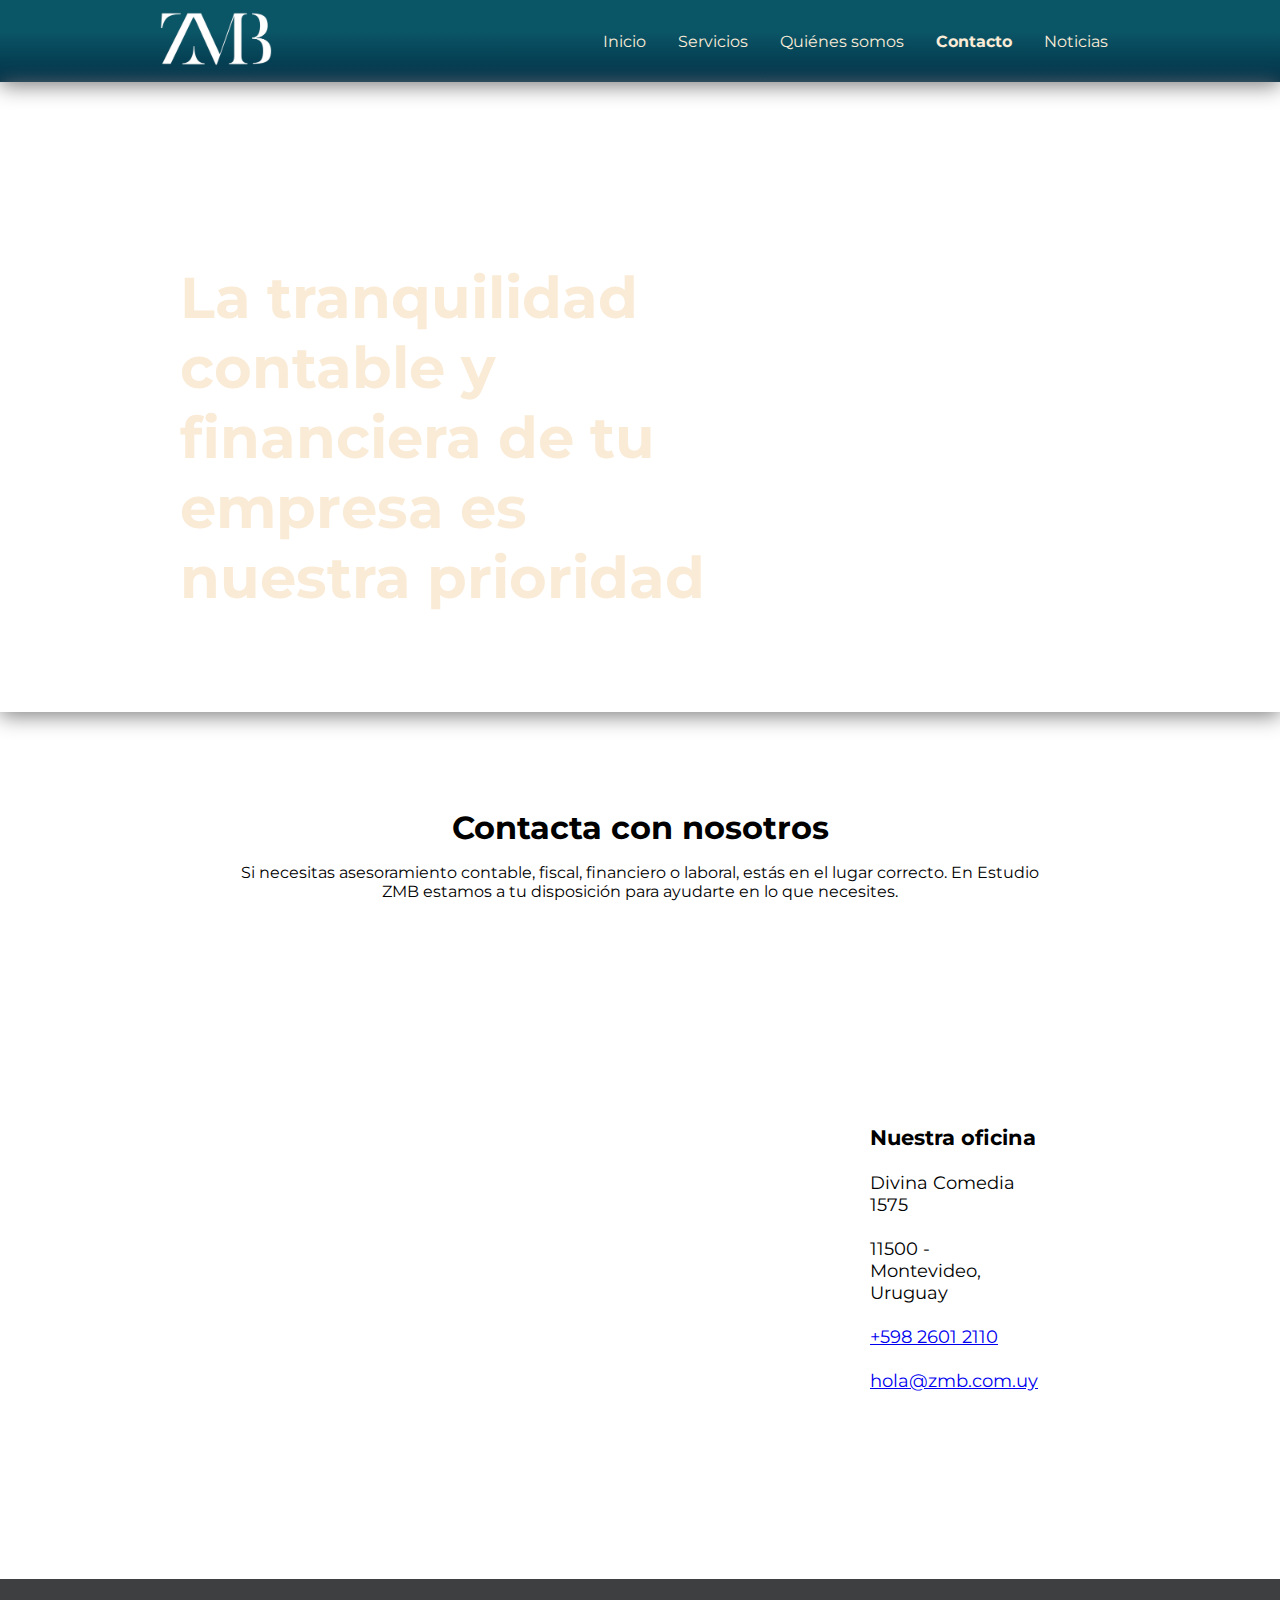
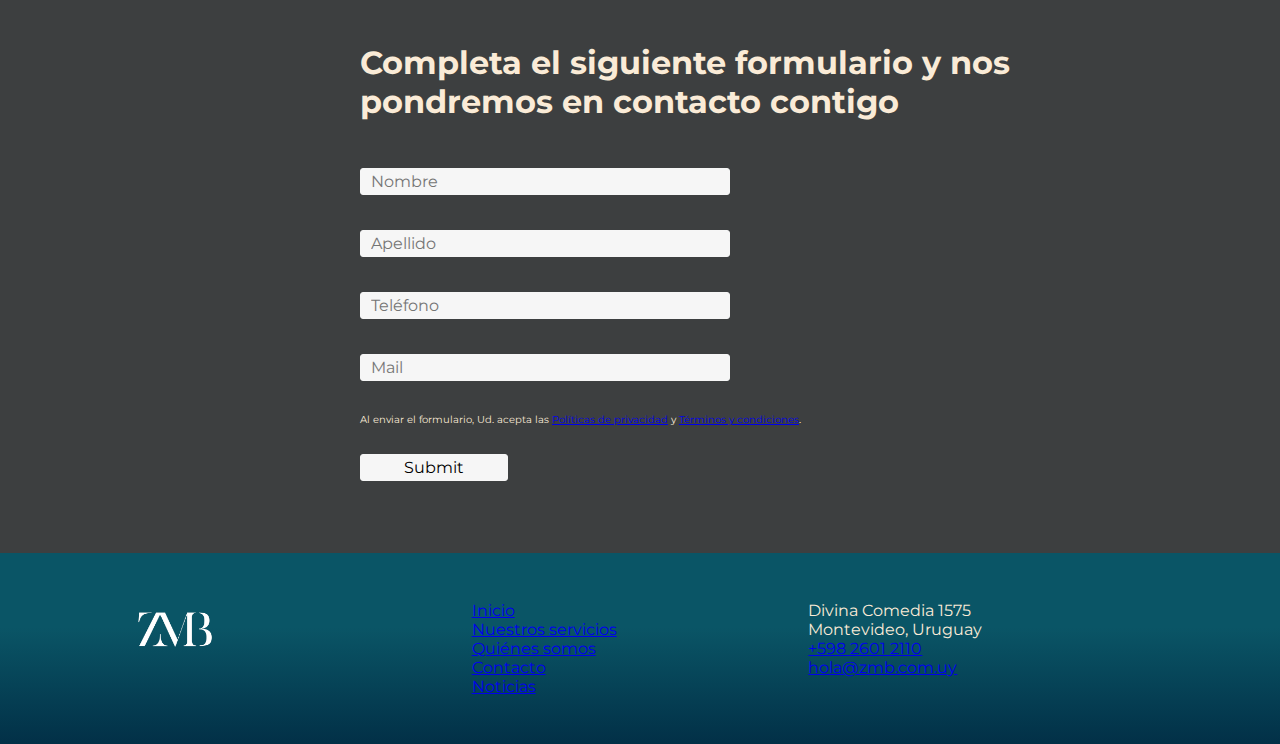
==== secciones/contacto.html @ 8340a39e "Agregué archivos preentrega 3 + gitignore" ====
<!DOCTYPE html>
<html lang="en">
<head>
    <meta charset="UTF-8">
    <meta http-equiv="X-UA-Compatible" content="IE=edge">
    <meta name="viewport" content="width=device-width, initial-scale=1.0">
    <link rel="stylesheet" href="../css/style.css">
    <title>CONTACTO</title>
</head>
<body>
    <header class="header-flex">
        <div class="logo">
            <a href="../index.html">
                <img src="../recursos/logos/logo negativo.png" alt="Zito-Meharu-Balderrain">
            </a>
        </div>
        <nav>
            <ul>
                <li><a href="../index.html">Inicio</a></li>
                <li><a href="./servicios.html">Servicios</a></li>
                <li><a href="./quines-somos.html">Quiénes somos</a></li>
                <li><a href="./contacto.html" class="menu-destacado">Contacto</a></li>
                <li><a href="./noticias.html">Noticias</a></li>
            </ul>
        </nav>
    </header>

    <main>
<!-- BANNER INICIAL -->
        <section class="banner-hero-contacto">
            <h1>La tranquilidad contable y financiera de tu empresa es nuestra prioridad</h1>
        </section>
     
<!-- TEXTO DESCRIPTIVO -->
        <section class="texo-descripcion">
            <h2>
                Contacta con nosotros
            </h2>
            <p>
                Si necesitas asesoramiento contable, fiscal, financiero o laboral, estás en el lugar correcto. En Estudio ZMB estamos a tu disposición para ayudarte en lo que necesites.
            </p>
        </section>
<!-- GOOGLE + CONTACTO -->
<section class="contacto-flex">
        
    <nav>
        <iframe src="https://www.google.com/maps/embed?pb=!1m18!1m12!1m3!1d818.1574276514466!2d-56.058427870806746!3d-34.89064359877413!2m3!1f0!2f0!3f0!3m2!1i1024!2i768!4f13.1!3m3!1m2!1s0x959f866f8291de0d%3A0xdaa7b89fbf012a7f!2sDivina%20Comedia%201595%2C%2011500%20Montevideo%2C%20Departamento%20de%20Montevideo!5e0!3m2!1ses-419!2suy!4v1675391013442!5m2!1ses-419!2suy" width="600" height="450" style="border:0;" allowfullscreen="" loading="lazy" referrerpolicy="no-referrer-when-downgrade"></iframe>
    </nav>

    <nav class="contacto-flex">
        <ul class="contacto">
            <li>
                <h3>Nuestra oficina</h3> 
            </li>
            <li>
                <br>Divina Comedia 1575 
            </li>
            <li>
                <br>11500 - Montevideo, Uruguay
            </li>
            <li>
                <a href="tel: +598 2601 2110"><br>+598 2601 2110</a>
            </li>
            <li>
                <a href="mailto: hola@zmb.com.uy"><br>hola@zmb.com.uy</a>
            </li>
        </ul>
    </nav>

</section>

<!-- FORMULARIO-->
<section class="formulario">
    <div>
        <form  action="#" method="get">
            <h2>Completa el siguiente formulario y nos pondremos en contacto contigo<br><br></h2>
            <input type="text" placeholder="Nombre" name="nombre">
            <br><br>
            <input type="text" placeholder="Apellido" name="apellido">
            <br><br>
            <input type="text" placeholder="Teléfono" name="teléfono">
            <br><br>
            <input type="text" placeholder="Mail" name="mail">
            <br><br>
            <span class="legal">Al enviar el formulario, Ud. acepta las <a href="./privacidad.html" target="_blank">Políticas de privacidad</a> y <a href="./condiciones.html" target="_blank">Términos y condiciones</a>.</span>
            <br><br>
            <input id="botonform" type="submit">
        </form>
    </div>
    
</section>


    </main>

    <footer class="footer">
        <div class="logo-footer">
            <a href="../index.html">
                <img src="../recursos/logos/logo negativo.png" alt="Zito-Meharu-Balderrain">
            </a>
        </div>
        <nav>
            <ul class="footer-text">
                <li>
                    <a href="../index.html">Inicio</a>
                </li>
                <li>
                    <a href="./servicios.html">Nuestros servicios</a>
                </li>
                <li>
                    <a href="./quines-somos.html">Quiénes somos</a>
                </li>
                <li>
                    <a href="./contacto.html">Contacto</a>
                </li>
                <li>
                    <a href="./noticias.html">Noticias</a>
                </li>
            </ul>
        </nav>
        <nav>
            <ul class="footer-text">
                <li>
                    Divina Comedia 1575
                </li>
                <li>
                    Montevideo, Uruguay
                </li>
                <li>
                    <a href="tel: +598 2601 2110">+598 2601 2110</a>
                </li>
                <li>
                    <a href="mailto: hola@zmb.com.uy">hola@zmb.com.uy</a>
                </li>
            </ul>
        </nav>
    </footer>

</body>
</html>
---- css/style.css ----
@charset "UTF-8";
@import url("https://fonts.googleapis.com/css2?family=Montserrat:wght@300;400;600&display=swap");
/*font-family: 'Montserrat', sans-serif;*/
* {
  margin: 0;
  padding: 0;
  font-family: 'Montserrat', sans-serif;
  box-sizing: border-box; }

/* BANNER INICIAL*/
.banner-hero {
  background-image: url("../img-banners/ZMB_banner-home.png");
  height: 30vh;
  background-size: cover;
  box-shadow: 0px 4px 20px gray; }

.banner-hero {
  text-align: left;
  color: antiquewhite;
  padding: 2rem;
  padding-right: 30vw;
  position: relative;
  top: 50%; }

.banner-hero-servicios {
  background-image: url("../img-banners/ZMB_banner-servicios.png");
  height: 30vh;
  background-size: cover;
  box-shadow: 0px 4px 20px gray; }

.banner-hero-servicios {
  text-align: left;
  color: antiquewhite;
  padding: 2rem;
  padding-right: 30vw;
  position: relative;
  top: 50%; }

.banner-hero-quienesomos {
  background-image: url("../img-banners/ZMB_banner-quienes-somos.png");
  height: 30vh;
  background-size: cover;
  box-shadow: 0px 4px 20px gray; }

.banner-hero-quienesomos {
  text-align: left;
  color: antiquewhite;
  padding: 2rem;
  padding-right: 30vw;
  position: relative;
  top: 50%; }

.banner-hero-contacto {
  background-image: url("../img-banners/ZMB_banner-contacto.png");
  height: 30vh;
  background-size: cover;
  box-shadow: 0px 4px 20px gray; }

.banner-hero-contacto {
  text-align: left;
  color: antiquewhite;
  padding: 2rem;
  padding-right: 30vw;
  position: relative;
  top: 50%; }

@media (min-width: 768px) {
  .banner-hero {
    height: 70vh; }
  .banner-hero {
    padding: 20vh;
    padding-right: 30%;
    font-size: 180%; }
  .banner-hero-servicios {
    height: 70vh; }
  .banner-hero-servicios {
    padding: 20vh;
    padding-right: 40%;
    font-size: 180%; }
  .banner-hero-quienesomos {
    height: 70vh;
    padding: 20vh;
    padding-right: 40%;
    font-size: 180%; }
  .banner-hero-contacto {
    height: 70vh;
    padding: 20vh;
    padding-right: 40%;
    font-size: 180%; } }

/* FOOTER */
.footer {
  display: grid;
  grid-template-columns: repeat(3, 1fr);
  background: linear-gradient(0deg, #023047 0%, #0a5566 61%);
  padding: 3rem; }

.footer-text {
  color: antiquewhite;
  font-size: 11px;
  text-decoration: none;
  list-style: none; }

.logo-footer img {
  width: 50px;
  margin-bottom: 0.5rem;
  margin-top: 0.5rem; }

@media (min-width: 768px) {
  .footer {
    padding-left: 15vh;
    padding-right: 15vh; }
  .footer-text {
    font-size: 16px; }
  .logo-footer img {
    width: 80px; } }

/* MENÚ */
.header-flex {
  background: linear-gradient(0deg, #023047 0%, #0a5566 61%);
  box-shadow: 0px 4px 20px gray;
  display: flex;
  flex-direction: column;
  align-items: center; }

.logo img {
  width: 120px;
  margin-bottom: 0.5rem;
  margin-top: 0.5rem; }

.header-flex ul {
  display: flex;
  list-style: none; }

.header-flex li {
  margin: 0.5rem;
  font-size: 13px;
  margin-bottom: 1rem; }

.header-flex a {
  color: antiquewhite;
  text-decoration: none; }

.menu-destacado {
  font-weight: bold; }

@media (min-width: 768px) {
  .header-flex {
    flex-direction: row;
    justify-content: space-around; }
  .header-flex li {
    margin: 1rem;
    font-size: 16px; } }

/* DESCRIPCIÓN */
.texo-descripcion {
  text-align: center;
  padding: 2rem;
  padding-top: 3rem;
  padding-bottom: 3rem; }

.texo-descripcion p {
  margin-top: 1rem;
  font-size: 13px; }

/* SERVICIOS */
.servicio {
  width: 50vw;
  text-align: center; }

.servicio img {
  width: 40vw;
  margin-bottom: 0.5rem;
  filter: grayscale(40%); }

.servicio p {
  font-size: 13px;
  margin-bottom: 2rem;
  margin: 0.5rem; }

.subtitulo-color {
  background-color: #3d3f40;
  color: antiquewhite;
  text-align: center;
  padding: 3rem; }

/* GRILLA DE SERVICIOS - HOME */
.servicios-grid {
  display: grid;
  grid-template-columns: repeat(2, 1fr);
  background-color: #3d3f40;
  color: antiquewhite;
  padding-bottom: 1rem;
  vertical-align: center; }

.button {
  background-color: #3d3f40;
  padding-bottom: 6rem;
  padding-top: 2rem; }

.button-text {
  font-size: 15px;
  text-decoration: none;
  padding: 8px;
  border-color: none;
  margin-left: 30%;
  margin-right: 30%; }

.button-servicio {
  margin: 0.5rem;
  margin-bottom: 3rem;
  text-transform: uppercase;
  padding: 0.5rem; }

/* CLIENTES */
.subtitulo {
  text-align: center;
  padding-top: 5rem;
  padding-bottom: 2rem;
  padding-left: 3rem;
  padding-right: 3rem; }

.clientes-grid {
  display: grid;
  grid-template-columns: repeat(6, 1fr);
  padding-bottom: 4rem;
  padding: 1rem;
  vertical-align: center;
  margin-bottom: 4rem; }

.clientes-grid img {
  width: 15vw;
  margin-bottom: 0.5rem; }

@media (min-width: 768px) {
  h2 {
    font-size: xx-large; }
  .texo-descripcion {
    padding-top: 8rem;
    padding-bottom: 8rem;
    padding: 6rem; }
  .texo-descripcion p {
    margin-top: 1rem;
    padding-left: 15vh;
    padding-right: 15vh;
    font-size: 16px; }
  .servicio {
    width: 20vw; }
  .servicio img {
    width: 15vw;
    margin-bottom: 2rem; }
  .servicio p {
    font-size: 16px;
    margin-bottom: 1rem; }
  .servicios-grid {
    grid-template-columns: repeat(4, 1fr);
    padding-bottom: 2rem;
    padding-left: 15vh;
    padding-right: 15vh; }
  .button-text {
    margin-left: 40%;
    margin-right: 40%; }
  .subtitulo {
    padding-top: 8rem;
    padding-bottom: 3rem; }
  .subtitulo-color {
    padding-top: 6rem;
    padding-left: 6rem;
    padding-right: 6rem; }
  .clientes-grid {
    padding-left: 15vh;
    padding-right: 15vh; }
  .clientes-grid img {
    width: 8vw;
    margin-bottom: 1.5rem;
    align-content: center; } }

/* CONTACTO */
.contacto-flex {
  display: flex;
  flex-direction: row;
  justify-content: space-around;
  padding-left: 15vh;
  padding-right: 15vh;
  margin-top: 4rem;
  margin-bottom: 4rem; }

.contacto {
  list-style: none;
  text-decoration: none;
  font-weight: normal;
  font-size: large; }

/* FORMULARIO */
.formulario {
  padding-left: 40vh;
  padding-right: 20vh;
  vertical-align: center;
  padding-bottom: 4rem;
  padding-top: 4rem;
  background-color: #3d3f40;
  color: antiquewhite;
  text-decoration: none; }

.formulario input {
  font-size: medium;
  width: 50%;
  padding: 3px 10px;
  border: 1px solid #f6f6f6;
  border-radius: 3px;
  background-color: #f6f6f6;
  margin: 8px 0;
  display: inline-block; }

#botonform {
  width: 20%; }

.formulario h2 {
  text-align: left; }

.legal {
  font-size: 10px; }

/* EQUIPO */
.equipo-flex {
  display: flex;
  flex-direction: row;
  margin: 2rem;
  padding-left: 20vh;
  padding-right: 20vh; }

.equipo img {
  width: 200px;
  margin: 1.5rem; }

.equipo-flex ul {
  display: flex;
  flex-direction: column;
  list-style: none;
  margin-top: 1rem; }

.equipo-flex li {
  margin: 0.5rem; }

.img-logo-linkedin {
  width: 50px; }

/* GRILLA DE EQUIPO */
.equipo-grid {
  display: grid;
  grid-template-columns: repeat(2, 1fr);
  padding-bottom: 1rem;
  vertical-align: center; }

.banner-hero-noticia {
  background-image: url(/recursos/imagenes/ZMB_banner-noticias.png);
  height: 30vh;
  background-size: cover;
  box-shadow: 0px 4px 20px gray; }

.banner-hero-noticia {
  text-align: left;
  color: antiquewhite;
  padding: 2rem;
  padding-right: 30vw;
  position: relative;
  top: 50%; }

.noticia-flex {
  display: flex;
  flex-direction: column;
  margin: 1rem;
  padding-left: 5vh;
  padding-right: 5vh;
  align-items: center; }
  .noticia-flex li {
    list-style: none; }
  .noticia-flex h3 {
    margin-bottom: 1rem; }
  .noticia-flex img {
    width: 200px;
    margin: 0.5rem; }

.noticias-sub {
  padding: 2rem;
  text-align: center; }

.noticia {
  padding-left: 4rem;
  padding-right: 4rem; }

@media (min-width: 768px) {
  .banner-hero-noticia {
    height: 70vh;
    padding: 20vh;
    padding-right: 40%;
    font-size: 180%; }
  .noticias-sub {
    margin-top: 3rem;
    margin-bottom: 2rem;
    margin-left: 5rem;
    margin-right: 5rem; }
  .noticia-flex {
    display: flex;
    flex-direction: row;
    margin: 2rem;
    padding-left: 5vh;
    padding-right: 20vh; } }

/* TRANSFORMACIONES */
.logo img:hover {
  transform: scale(1.1, 1.1); }

.header-flex a:hover {
  font-weight: bold; }

.button-text:hover {
  transform: scale(1.1, 1.1); }

.button-servicio:hover {
  transform: scale(1.1, 1.1); }

.img-logo-linkedin:hover {
  transform: scale(1.3, 1.3); }
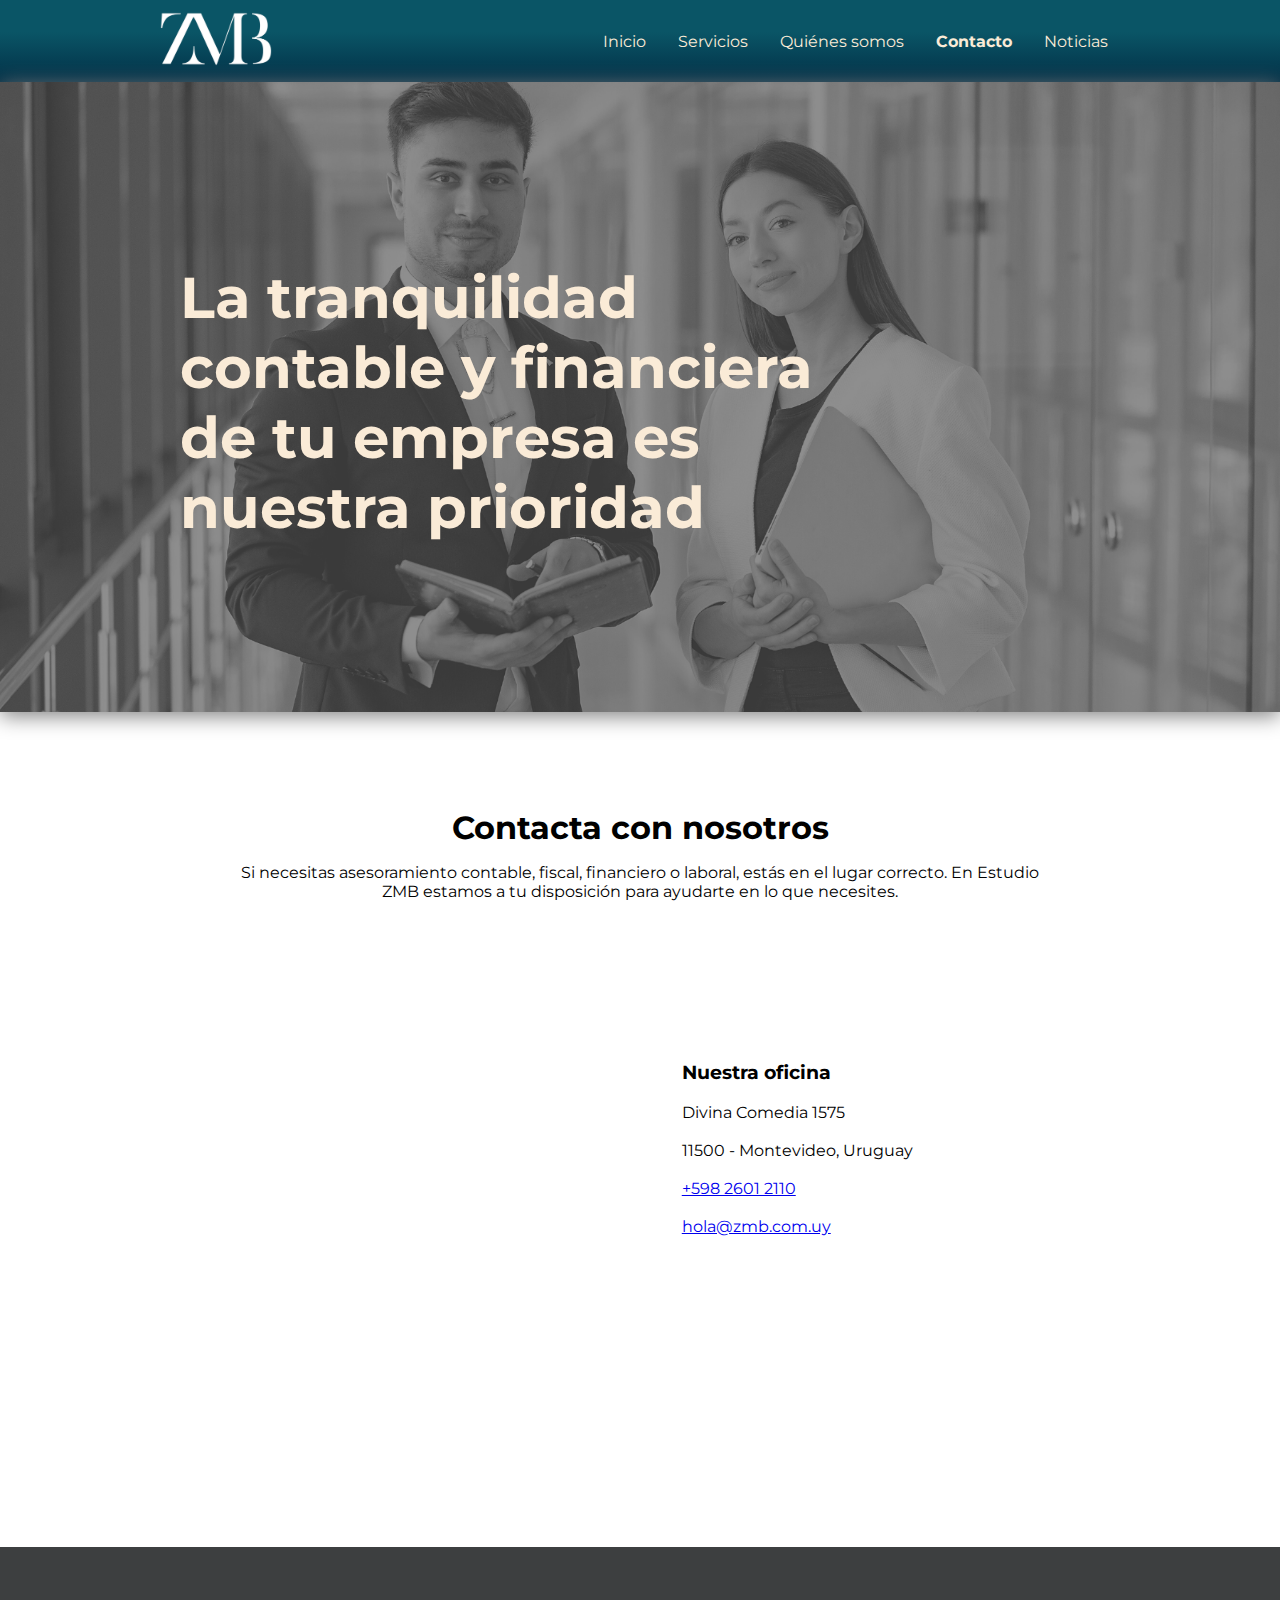
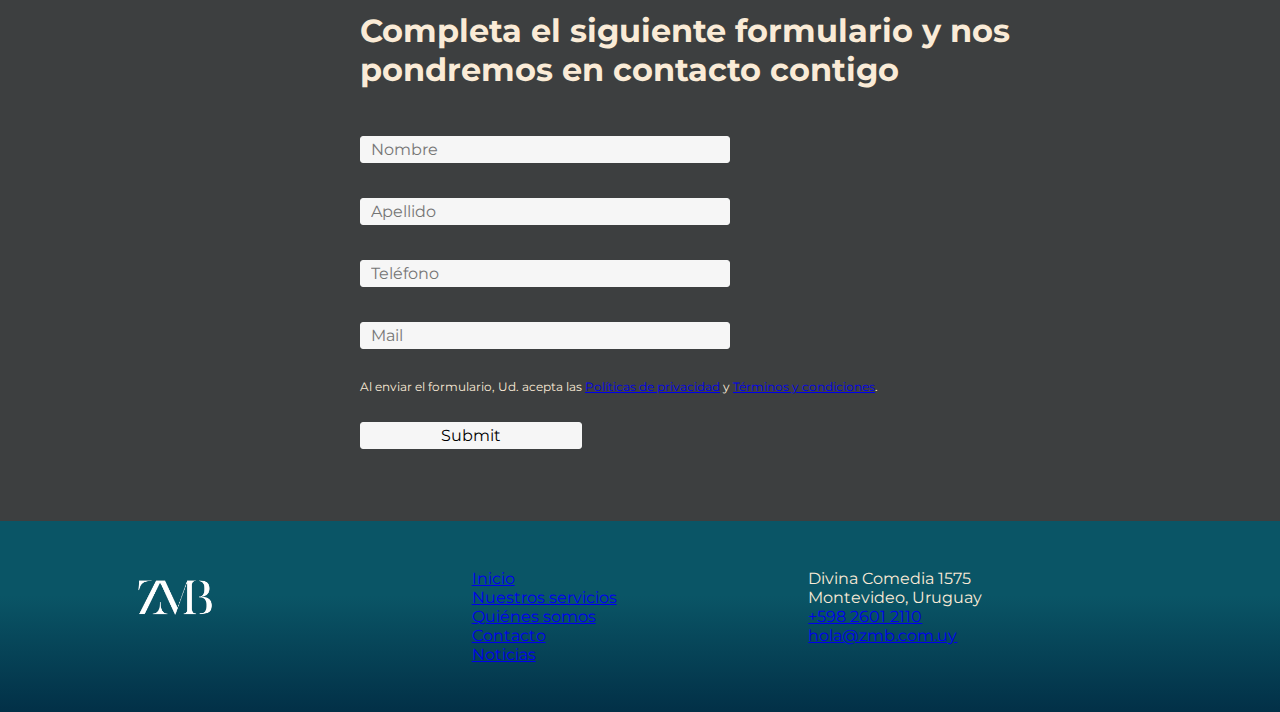
==== commit fdfd822f: "Arreglé errores de responsive en todas las páginas" ====
--- a/secciones/contacto.html
+++ b/secciones/contacto.html
@@ -43,8 +43,8 @@
 <!-- GOOGLE + CONTACTO -->
 <section class="contacto-flex">
         
-    <nav>
-        <iframe src="https://www.google.com/maps/embed?pb=!1m18!1m12!1m3!1d818.1574276514466!2d-56.058427870806746!3d-34.89064359877413!2m3!1f0!2f0!3f0!3m2!1i1024!2i768!4f13.1!3m3!1m2!1s0x959f866f8291de0d%3A0xdaa7b89fbf012a7f!2sDivina%20Comedia%201595%2C%2011500%20Montevideo%2C%20Departamento%20de%20Montevideo!5e0!3m2!1ses-419!2suy!4v1675391013442!5m2!1ses-419!2suy" width="600" height="450" style="border:0;" allowfullscreen="" loading="lazy" referrerpolicy="no-referrer-when-downgrade"></iframe>
+    <nav >
+        <iframe class="contacto-mapa" src="https://www.google.com/maps/embed?pb=!1m18!1m12!1m3!1d818.1574276514466!2d-56.058427870806746!3d-34.89064359877413!2m3!1f0!2f0!3f0!3m2!1i1024!2i768!4f13.1!3m3!1m2!1s0x959f866f8291de0d%3A0xdaa7b89fbf012a7f!2sDivina%20Comedia%201595%2C%2011500%20Montevideo%2C%20Departamento%20de%20Montevideo!5e0!3m2!1ses-419!2suy!4v1675391013442!5m2!1ses-419!2suy" width="600" height="450" style="border:0;" allowfullscreen="" loading="lazy" referrerpolicy="no-referrer-when-downgrade"></iframe>
     </nav>
 
     <nav class="contacto-flex">
--- a/css/style.css
+++ b/css/style.css
@@ -9,83 +9,48 @@
 
 /* BANNER INICIAL*/
 .banner-hero {
-  background-image: url("../img-banners/ZMB_banner-home.png");
+  background-image: url("../recursos/img-banners/ZMB_banner-home.png");
   height: 30vh;
   background-size: cover;
   box-shadow: 0px 4px 20px gray; }
 
-.banner-hero {
+.banner-hero-extend, .banner-hero, .banner-hero-servicios, .banner-hero-quienesomos, .banner-hero-contacto, .banner-hero-noticia {
   text-align: left;
   color: antiquewhite;
   padding: 2rem;
-  padding-right: 30vw;
+  padding-right: 20vw;
   position: relative;
   top: 50%; }
 
 .banner-hero-servicios {
-  background-image: url("../img-banners/ZMB_banner-servicios.png");
+  background-image: url("../recursos/img-banners/ZMB_banner-servicios.png");
   height: 30vh;
   background-size: cover;
   box-shadow: 0px 4px 20px gray; }
 
-.banner-hero-servicios {
-  text-align: left;
-  color: antiquewhite;
-  padding: 2rem;
-  padding-right: 30vw;
-  position: relative;
-  top: 50%; }
-
 .banner-hero-quienesomos {
-  background-image: url("../img-banners/ZMB_banner-quienes-somos.png");
+  background-image: url("../recursos/img-banners/ZMB_banner-quienes-somos.png");
   height: 30vh;
   background-size: cover;
   box-shadow: 0px 4px 20px gray; }
 
-.banner-hero-quienesomos {
-  text-align: left;
-  color: antiquewhite;
-  padding: 2rem;
-  padding-right: 30vw;
-  position: relative;
-  top: 50%; }
-
 .banner-hero-contacto {
-  background-image: url("../img-banners/ZMB_banner-contacto.png");
+  background-image: url("../recursos/img-banners/ZMB_banner-contacto.png");
   height: 30vh;
   background-size: cover;
   box-shadow: 0px 4px 20px gray; }
 
-.banner-hero-contacto {
-  text-align: left;
-  color: antiquewhite;
-  padding: 2rem;
-  padding-right: 30vw;
-  position: relative;
-  top: 50%; }
-
-@media (min-width: 768px) {
-  .banner-hero {
-    height: 70vh; }
-  .banner-hero {
+.banner-hero-noticia {
+  background-image: url("../recursos/img-banners/ZMB_banner-noticias.png");
+  height: 30vh;
+  background-size: cover;
+  box-shadow: 0px 4px 20px gray; }
+
+@media (min-width: 768px) {
+  .banner-hero-768px, .banner-hero, .banner-hero-servicios, .banner-hero-quienesomos, .banner-hero-contacto, .banner-hero-noticia {
+    height: 70vh;
     padding: 20vh;
     padding-right: 30%;
-    font-size: 180%; }
-  .banner-hero-servicios {
-    height: 70vh; }
-  .banner-hero-servicios {
-    padding: 20vh;
-    padding-right: 40%;
-    font-size: 180%; }
-  .banner-hero-quienesomos {
-    height: 70vh;
-    padding: 20vh;
-    padding-right: 40%;
-    font-size: 180%; }
-  .banner-hero-contacto {
-    height: 70vh;
-    padding: 20vh;
-    padding-right: 40%;
     font-size: 180%; } }
 
 /* FOOTER */
@@ -157,7 +122,7 @@
   text-align: center;
   padding: 2rem;
   padding-top: 3rem;
-  padding-bottom: 3rem; }
+  padding-bottom: 2rem; }
 
 .texo-descripcion p {
   margin-top: 1rem;
@@ -199,12 +164,12 @@
   padding-top: 2rem; }
 
 .button-text {
-  font-size: 15px;
+  font-size: 13px;
   text-decoration: none;
   padding: 8px;
   border-color: none;
-  margin-left: 30%;
-  margin-right: 30%; }
+  margin-left: 20%;
+  margin-right: 20%; }
 
 .button-servicio {
   margin: 0.5rem;
@@ -222,7 +187,7 @@
 
 .clientes-grid {
   display: grid;
-  grid-template-columns: repeat(6, 1fr);
+  grid-template-columns: repeat(3, 1fr);
   padding-bottom: 4rem;
   padding: 1rem;
   vertical-align: center;
@@ -230,14 +195,17 @@
 
 .clientes-grid img {
   width: 15vw;
-  margin-bottom: 0.5rem; }
+  margin-bottom: 0.5rem;
+  align-content: center;
+  margin-left: 25%;
+  margin-right: 25%; }
 
 @media (min-width: 768px) {
   h2 {
     font-size: xx-large; }
   .texo-descripcion {
     padding-top: 8rem;
-    padding-bottom: 8rem;
+    padding-bottom: 6rem;
     padding: 6rem; }
   .texo-descripcion p {
     margin-top: 1rem;
@@ -269,69 +237,99 @@
     padding-right: 6rem; }
   .clientes-grid {
     padding-left: 15vh;
-    padding-right: 15vh; }
+    padding-right: 15vh;
+    display: grid;
+    grid-template-columns: repeat(6, 1fr); }
   .clientes-grid img {
     width: 8vw;
-    margin-bottom: 1.5rem;
-    align-content: center; } }
+    margin-bottom: 1.5rem; } }
 
 /* CONTACTO */
 .contacto-flex {
   display: flex;
-  flex-direction: row;
+  flex-direction: column;
   justify-content: space-around;
-  padding-left: 15vh;
-  padding-right: 15vh;
-  margin-top: 4rem;
-  margin-bottom: 4rem; }
+  padding-left: 3vh;
+  padding-right: 3vh;
+  margin-top: 2rem;
+  margin-bottom: 2rem; }
 
 .contacto {
   list-style: none;
   text-decoration: none;
   font-weight: normal;
-  font-size: large; }
+  font-size: medium; }
+
+/* MAPA */
+.contacto-mapa {
+  width: 98%;
+  align-items: center; }
 
 /* FORMULARIO */
 .formulario {
-  padding-left: 40vh;
-  padding-right: 20vh;
+  padding-left: 5vh;
+  padding-right: 5vh;
   vertical-align: center;
-  padding-bottom: 4rem;
-  padding-top: 4rem;
+  padding-bottom: 3rem;
+  padding-top: 3rem;
   background-color: #3d3f40;
   color: antiquewhite;
   text-decoration: none; }
 
 .formulario input {
   font-size: medium;
-  width: 50%;
+  width: 80%;
   padding: 3px 10px;
   border: 1px solid #f6f6f6;
   border-radius: 3px;
   background-color: #f6f6f6;
-  margin: 8px 0;
+  margin: 5px 0;
   display: inline-block; }
 
 #botonform {
-  width: 20%; }
+  width: 30%; }
 
 .formulario h2 {
   text-align: left; }
 
 .legal {
-  font-size: 10px; }
+  font-size: 12px; }
+
+@media (min-width: 768px) {
+  .contacto-flex {
+    display: flex;
+    flex-direction: row;
+    justify-content: space-around;
+    padding-left: 20vh;
+    padding-right: 20vh;
+    margin-bottom: 4rem; }
+  .formulario {
+    padding-left: 40vh;
+    padding-right: 20vh;
+    vertical-align: center;
+    padding-bottom: 4rem;
+    padding-top: 4rem; }
+  .contacto-mapa {
+    width: 130%; }
+  .formulario input {
+    font-size: medium;
+    width: 50%;
+    padding: 3px 10px;
+    border: 1px solid #f6f6f6;
+    border-radius: 3px;
+    background-color: #f6f6f6;
+    margin: 8px 0;
+    display: inline-block; } }
 
 /* EQUIPO */
 .equipo-flex {
   display: flex;
   flex-direction: row;
-  margin: 2rem;
-  padding-left: 20vh;
-  padding-right: 20vh; }
+  margin: 1rem; }
 
 .equipo img {
   width: 200px;
-  margin: 1.5rem; }
+  margin: 1rem; }
 
 .equipo-flex ul {
   display: flex;
@@ -352,19 +350,19 @@
   padding-bottom: 1rem;
   vertical-align: center; }
 
-.banner-hero-noticia {
-  background-image: url(/recursos/imagenes/ZMB_banner-noticias.png);
-  height: 30vh;
-  background-size: cover;
-  box-shadow: 0px 4px 20px gray; }
-
-.banner-hero-noticia {
-  text-align: left;
-  color: antiquewhite;
-  padding: 2rem;
-  padding-right: 30vw;
-  position: relative;
-  top: 50%; }
+@media (max-width: 850px) {
+  .equipo-flex {
+    display: flex;
+    flex-direction: column;
+    align-items: center;
+    text-align: center;
+    padding-left: 3vh;
+    padding-right: 3vh; } }
+
+@media (min-width: 851px) {
+  .equipo-flex {
+    padding-left: 20vh;
+    padding-right: 20vh; } }
 
 .noticia-flex {
   display: flex;
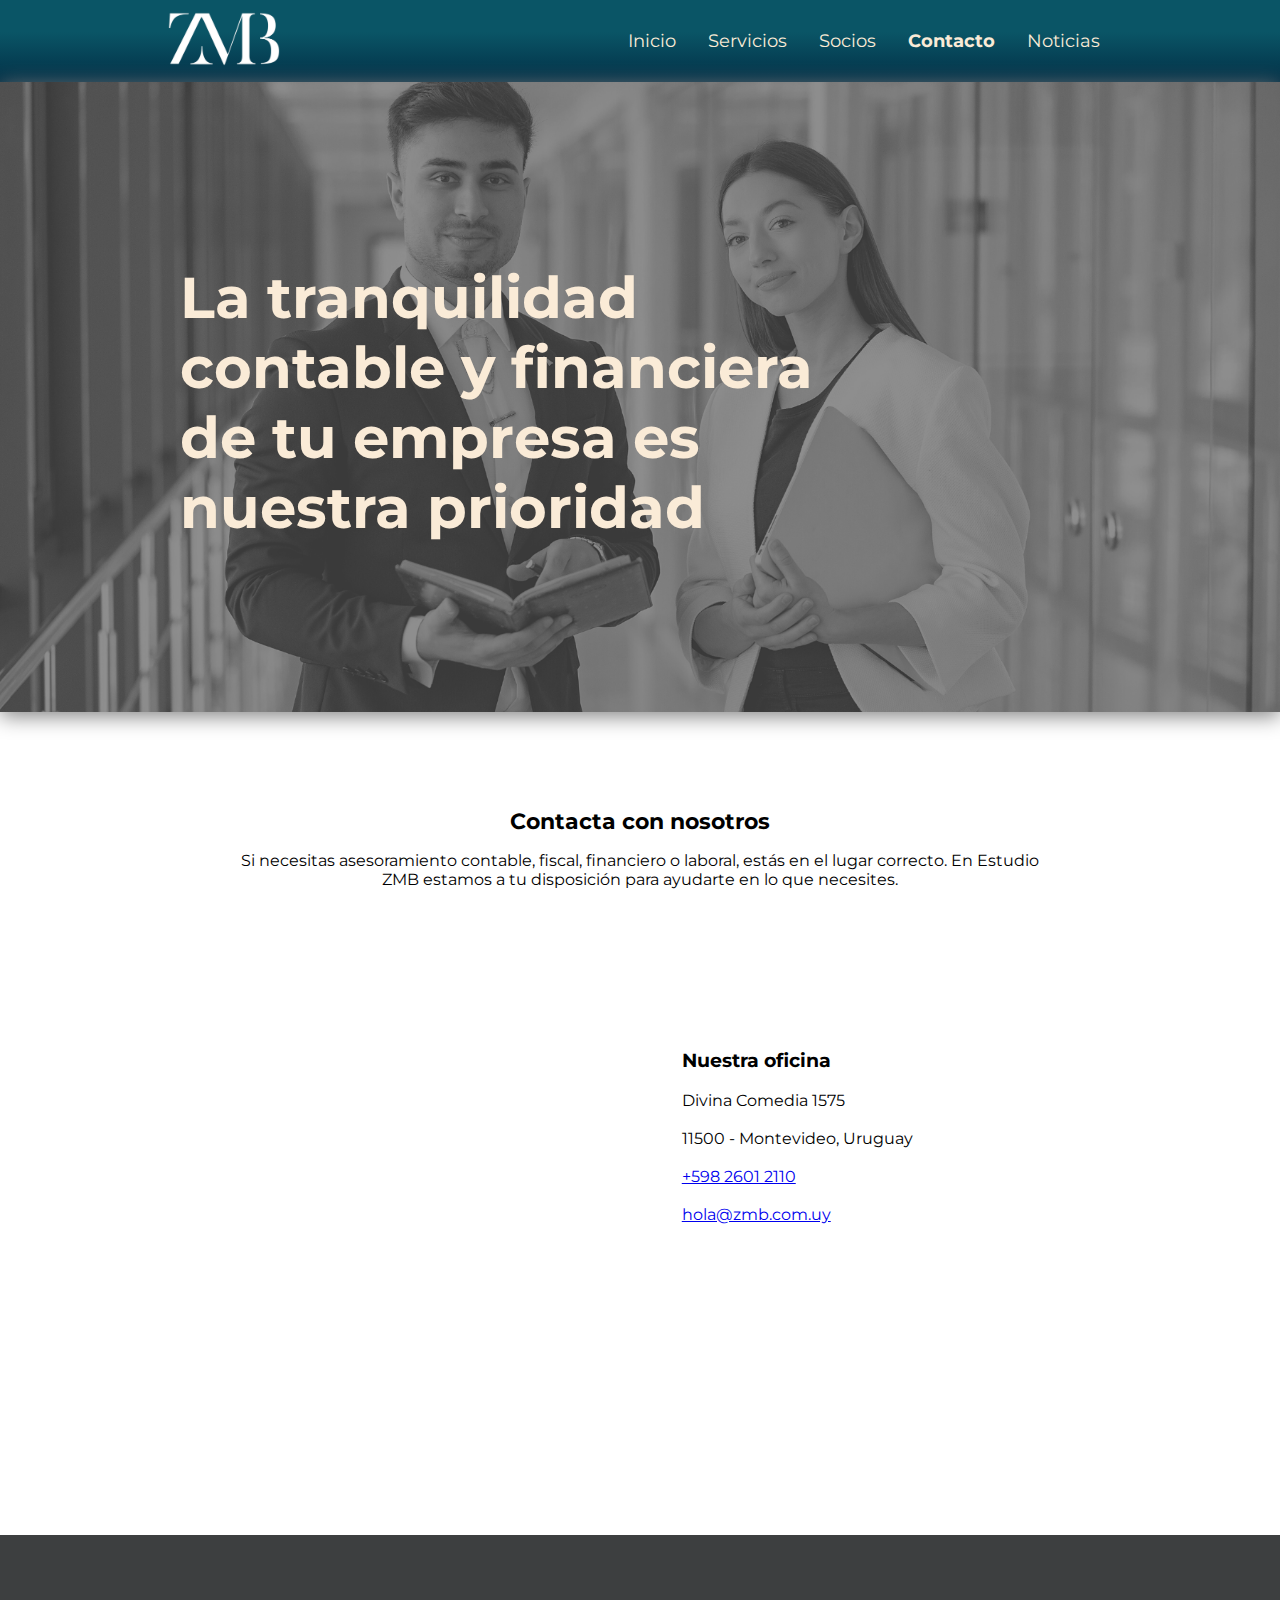
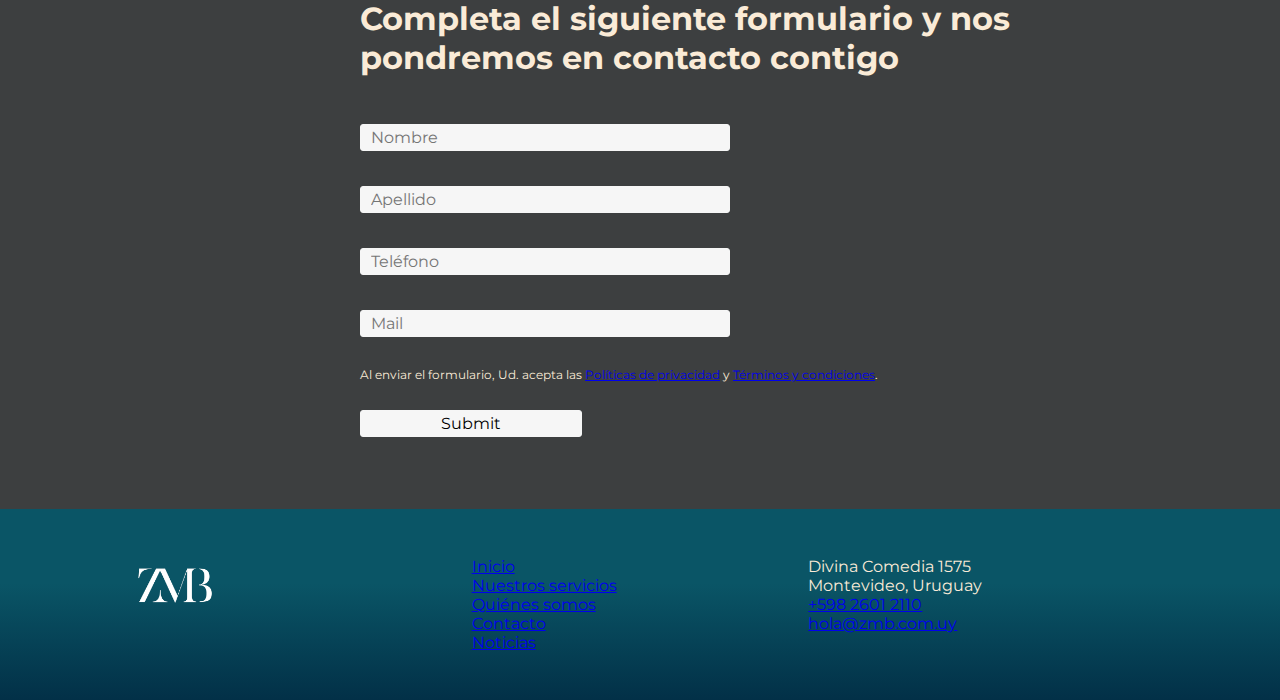
==== commit 6a286744: "Últimos ajustes realizados" ====
--- a/secciones/contacto.html
+++ b/secciones/contacto.html
@@ -1,12 +1,13 @@
 <!DOCTYPE html>
 <html lang="en">
-<head>
-    <meta charset="UTF-8">
-    <meta http-equiv="X-UA-Compatible" content="IE=edge">
-    <meta name="viewport" content="width=device-width, initial-scale=1.0">
-    <link rel="stylesheet" href="../css/style.css">
-    <title>CONTACTO</title>
-</head>
+    <head>
+        <meta charset="utf-8">
+        <meta http-equiv="X-UA-Compatible" content="IE=edge">
+        <meta name="viewport" content="width=device-width, initial-scale=1">
+        <title>CONTACTO</title>
+        <link href="https://cdn.jsdelivr.net/npm/bootstrap@5.3.0-alpha1/dist/css/bootstrap.min.css" rel="stylesheet" integrity="sha384-GLhlTQ8iRABdZLl6O3oVMWSktQOp6b7In1Zl3/Jr59b6EGGoI1aFkw7cmDA6j6gD" crossorigin="anonymous">
+        <link rel="stylesheet" href="../css/style.css">
+      </head>
 <body>
     <header class="header-flex">
         <div class="logo">
@@ -18,7 +19,7 @@
             <ul>
                 <li><a href="../index.html">Inicio</a></li>
                 <li><a href="./servicios.html">Servicios</a></li>
-                <li><a href="./quines-somos.html">Quiénes somos</a></li>
+                <li><a href="./quines-somos.html">Socios</a></li>
                 <li><a href="./contacto.html" class="menu-destacado">Contacto</a></li>
                 <li><a href="./noticias.html">Noticias</a></li>
             </ul>
@@ -135,6 +136,6 @@
             </ul>
         </nav>
     </footer>
-
+    <script src="https://cdn.jsdelivr.net/npm/bootstrap@5.3.0-alpha1/dist/js/bootstrap.bundle.min.js" integrity="sha384-w76AqPfDkMBDXo30jS1Sgez6pr3x5MlQ1ZAGC+nuZB+EYdgRZgiwxhTBTkF7CXvN" crossorigin="anonymous"></script>
 </body>
 </html>--- a/css/style.css
+++ b/css/style.css
@@ -10,7 +10,7 @@
 /* BANNER INICIAL*/
 .banner-hero {
   background-image: url("../recursos/img-banners/ZMB_banner-home.png");
-  height: 30vh;
+  height: 40vh;
   background-size: cover;
   box-shadow: 0px 4px 20px gray; }
 
@@ -18,31 +18,31 @@
   text-align: left;
   color: antiquewhite;
   padding: 2rem;
-  padding-right: 20vw;
+  padding-right: 15vw;
   position: relative;
   top: 50%; }
 
 .banner-hero-servicios {
   background-image: url("../recursos/img-banners/ZMB_banner-servicios.png");
-  height: 30vh;
+  height: 40vh;
   background-size: cover;
   box-shadow: 0px 4px 20px gray; }
 
 .banner-hero-quienesomos {
   background-image: url("../recursos/img-banners/ZMB_banner-quienes-somos.png");
-  height: 30vh;
+  height: 40vh;
   background-size: cover;
   box-shadow: 0px 4px 20px gray; }
 
 .banner-hero-contacto {
   background-image: url("../recursos/img-banners/ZMB_banner-contacto.png");
-  height: 30vh;
+  height: 40vh;
   background-size: cover;
   box-shadow: 0px 4px 20px gray; }
 
 .banner-hero-noticia {
   background-image: url("../recursos/img-banners/ZMB_banner-noticias.png");
-  height: 30vh;
+  height: 40vh;
   background-size: cover;
   box-shadow: 0px 4px 20px gray; }
 
@@ -95,12 +95,13 @@
 
 .header-flex ul {
   display: flex;
-  list-style: none; }
+  list-style: none;
+  align-items: center;
+  padding-left: 0rem; }
 
 .header-flex li {
   margin: 0.5rem;
-  font-size: 13px;
-  margin-bottom: 1rem; }
+  font-size: 12px; }
 
 .header-flex a {
   color: antiquewhite;
@@ -115,7 +116,9 @@
     justify-content: space-around; }
   .header-flex li {
     margin: 1rem;
-    font-size: 16px; } }
+    font-size: 18px; }
+  .header-flex ul {
+    margin-bottom: 0rem; } }
 
 /* DESCRIPCIÓN */
 .texo-descripcion {
@@ -124,8 +127,11 @@
   padding-top: 3rem;
   padding-bottom: 2rem; }
 
+.texo-descripcion h2 {
+  font-size: 22px; }
+
 .texo-descripcion p {
-  margin-top: 1rem;
+  margin-top: 0.5rem;
   font-size: 13px; }
 
 /* SERVICIOS */
@@ -136,7 +142,14 @@
 .servicio img {
   width: 40vw;
   margin-bottom: 0.5rem;
-  filter: grayscale(40%); }
+  filter: grayscale(40%);
+  border-radius: 3%;
+  border-color: antiquewhite;
+  border-width: 1px;
+  border-style: solid; }
+
+.servicio h2 {
+  font-size: 22px; }
 
 .servicio p {
   font-size: 13px;
@@ -148,6 +161,12 @@
   color: antiquewhite;
   text-align: center;
   padding: 3rem; }
+
+.subtitulo-color h2 {
+  font-size: 22px; }
+
+.subtitulo-color p {
+  font-size: 13px; }
 
 /* GRILLA DE SERVICIOS - HOME */
 .servicios-grid {
@@ -156,7 +175,8 @@
   background-color: #3d3f40;
   color: antiquewhite;
   padding-bottom: 1rem;
-  vertical-align: center; }
+  vertical-align: center;
+  border-color: #3d3f40; }
 
 .button {
   background-color: #3d3f40;
@@ -164,18 +184,27 @@
   padding-top: 2rem; }
 
 .button-text {
-  font-size: 13px;
+  font-size: 1rem;
   text-decoration: none;
-  padding: 8px;
-  border-color: none;
+  padding: 1rem;
+  color: antiquewhite;
+  border-color: antiquewhite;
   margin-left: 20%;
-  margin-right: 20%; }
+  margin-right: 20%;
+  background-color: transparent;
+  border-radius: 3%; }
 
 .button-servicio {
-  margin: 0.5rem;
-  margin-bottom: 3rem;
-  text-transform: uppercase;
-  padding: 0.5rem; }
+  font-size: 1rem;
+  text-decoration: none;
+  padding: 0.5rem;
+  color: antiquewhite;
+  border-color: antiquewhite;
+  margin-left: 20%;
+  margin-right: 20%;
+  margin-bottom: 2rem;
+  background-color: transparent;
+  border-radius: 3%; }
 
 /* CLIENTES */
 .subtitulo {
@@ -325,17 +354,18 @@
 .equipo-flex {
   display: flex;
   flex-direction: row;
-  margin: 1rem; }
+  margin: 0.5rem; }
 
 .equipo img {
   width: 200px;
-  margin: 1rem; }
+  margin: 0.5rem;
+  margin-top: 1.5rem; }
 
 .equipo-flex ul {
   display: flex;
   flex-direction: column;
   list-style: none;
-  margin-top: 1rem; }
+  margin-top: 0.5rem; }
 
 .equipo-flex li {
   margin: 0.5rem; }
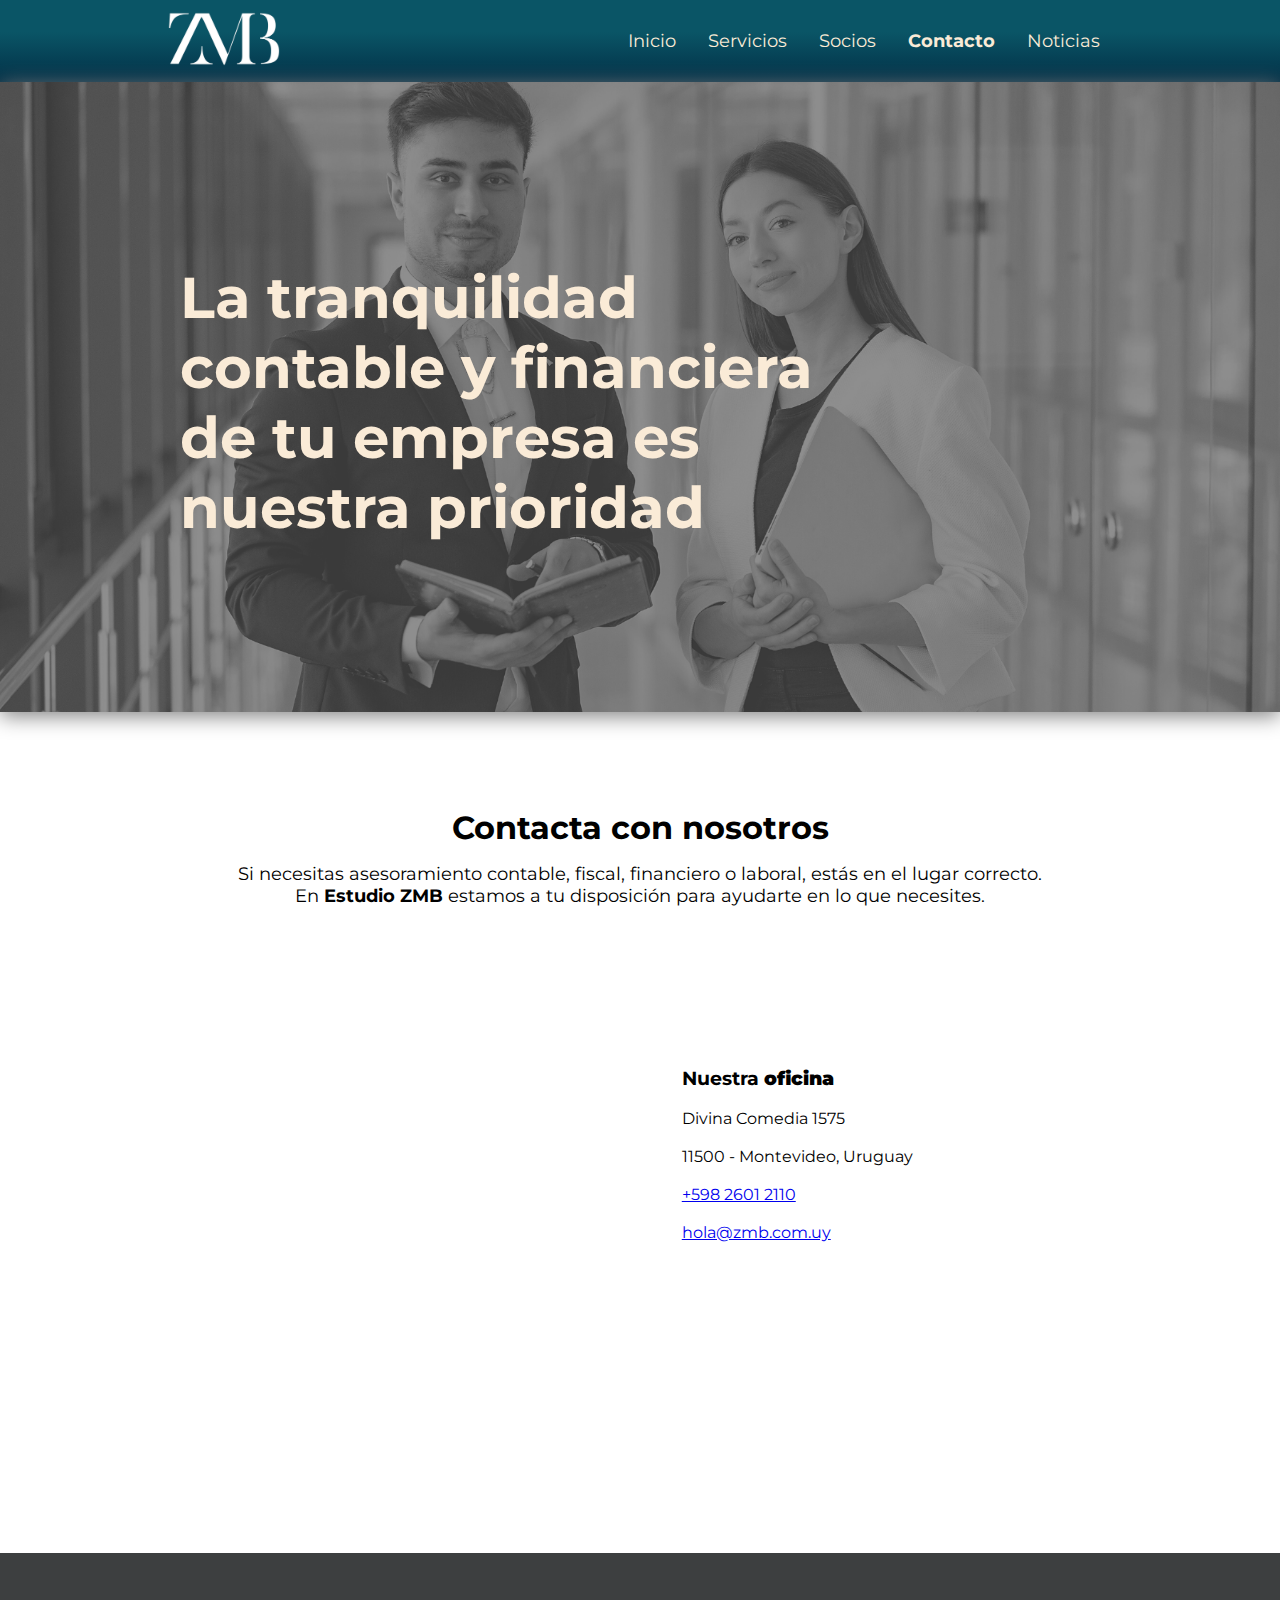
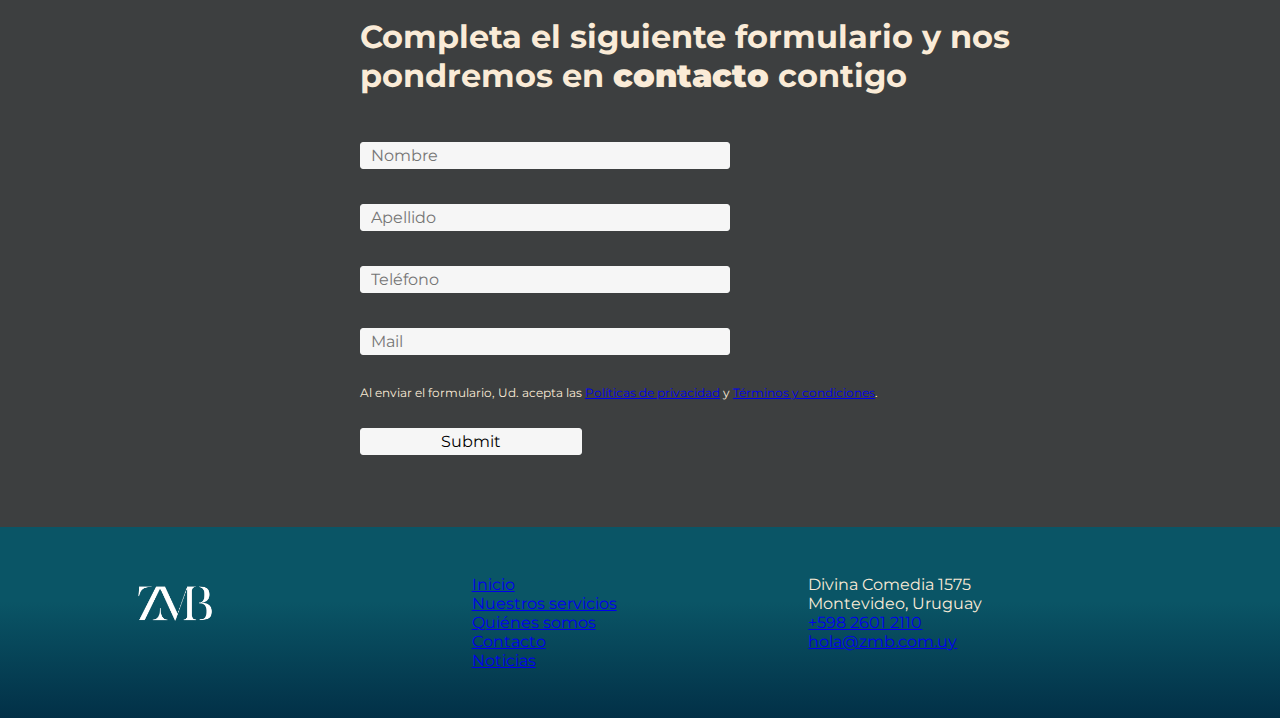
==== commit 7ea1c907: "Agregué archivo SEO y realicé ajustes para optimizar SEO" ====
--- a/secciones/contacto.html
+++ b/secciones/contacto.html
@@ -1,9 +1,11 @@
 <!DOCTYPE html>
-<html lang="en">
+<html lang="es">
     <head>
         <meta charset="utf-8">
         <meta http-equiv="X-UA-Compatible" content="IE=edge">
         <meta name="viewport" content="width=device-width, initial-scale=1">
+        <meta name="keywords" content="Estudio ZMB, oficinas, contacto">
+        <meta name="description" content="Estudio contable ZMB. La tranquilidad contable y financiera de tu empresa es nuestra prioridad. Contáctanos.">
         <title>CONTACTO</title>
         <link href="https://cdn.jsdelivr.net/npm/bootstrap@5.3.0-alpha1/dist/css/bootstrap.min.css" rel="stylesheet" integrity="sha384-GLhlTQ8iRABdZLl6O3oVMWSktQOp6b7In1Zl3/Jr59b6EGGoI1aFkw7cmDA6j6gD" crossorigin="anonymous">
         <link rel="stylesheet" href="../css/style.css">
@@ -38,7 +40,7 @@
                 Contacta con nosotros
             </h2>
             <p>
-                Si necesitas asesoramiento contable, fiscal, financiero o laboral, estás en el lugar correcto. En Estudio ZMB estamos a tu disposición para ayudarte en lo que necesites.
+                Si necesitas asesoramiento contable, fiscal, financiero o laboral, estás en el lugar correcto. En <strong>Estudio ZMB</strong> estamos a tu disposición para ayudarte en lo que necesites.
             </p>
         </section>
 <!-- GOOGLE + CONTACTO -->
@@ -51,7 +53,7 @@
     <nav class="contacto-flex">
         <ul class="contacto">
             <li>
-                <h3>Nuestra oficina</h3> 
+                <h3>Nuestra <strong>oficina</strong></h3> 
             </li>
             <li>
                 <br>Divina Comedia 1575 
@@ -74,7 +76,7 @@
 <section class="formulario">
     <div>
         <form  action="#" method="get">
-            <h2>Completa el siguiente formulario y nos pondremos en contacto contigo<br><br></h2>
+            <h2>Completa el siguiente formulario y nos pondremos en <strong>contacto</strong> contigo<br><br></h2>
             <input type="text" placeholder="Nombre" name="nombre">
             <br><br>
             <input type="text" placeholder="Apellido" name="apellido">
--- a/css/style.css
+++ b/css/style.css
@@ -230,6 +230,10 @@
   margin-right: 25%; }
 
 @media (min-width: 768px) {
+  .texo-descripcion h2 {
+    font-size: xx-large; }
+  .subtitulo-color h2 {
+    font-size: xx-large; }
   h2 {
     font-size: xx-large; }
   .texo-descripcion {
@@ -240,14 +244,14 @@
     margin-top: 1rem;
     padding-left: 15vh;
     padding-right: 15vh;
-    font-size: 16px; }
+    font-size: large; }
   .servicio {
     width: 20vw; }
   .servicio img {
     width: 15vw;
     margin-bottom: 2rem; }
   .servicio p {
-    font-size: 16px;
+    font-size: large;
     margin-bottom: 1rem; }
   .servicios-grid {
     grid-template-columns: repeat(4, 1fr);
@@ -262,6 +266,10 @@
     padding-bottom: 3rem; }
   .subtitulo-color {
     padding-top: 6rem;
+    padding-left: 6rem;
+    padding-right: 6rem; }
+  .subtitulo-color p {
+    font-size: large;
     padding-left: 6rem;
     padding-right: 6rem; }
   .clientes-grid {
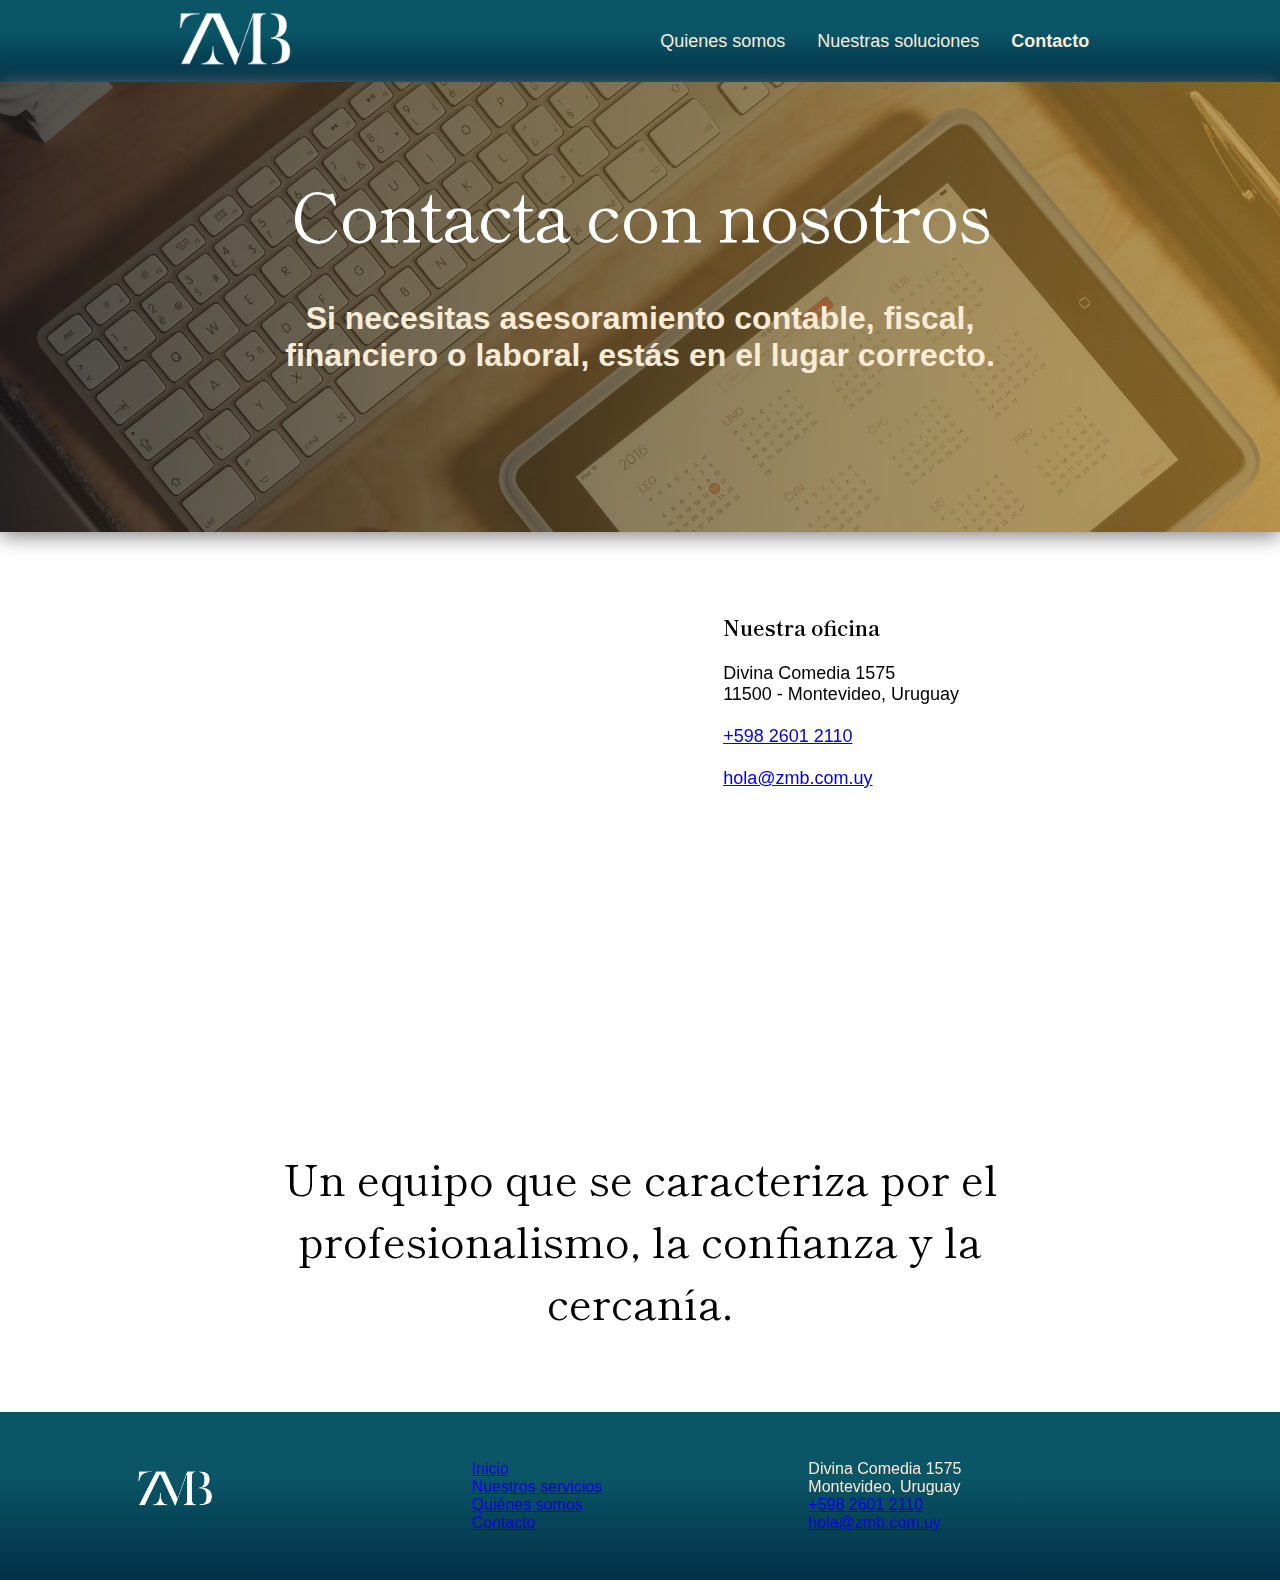
==== commit 75cd58c4: "Toda la web nueva" ====
--- a/secciones/contacto.html
+++ b/secciones/contacto.html
@@ -19,81 +19,62 @@
         </div>
         <nav>
             <ul>
-                <li><a href="../index.html">Inicio</a></li>
-                <li><a href="./servicios.html">Servicios</a></li>
-                <li><a href="./quines-somos.html">Socios</a></li>
+                <li><a href="../index.html">Quienes somos</a></li>
+                <li><a href="./servicios.html">Nuestras soluciones</a></li>
                 <li><a href="./contacto.html" class="menu-destacado">Contacto</a></li>
-                <li><a href="./noticias.html">Noticias</a></li>
             </ul>
         </nav>
     </header>
 
     <main>
-<!-- BANNER INICIAL -->
-        <section class="banner-hero-contacto">
-            <h1>La tranquilidad contable y financiera de tu empresa es nuestra prioridad</h1>
-        </section>
-     
-<!-- TEXTO DESCRIPTIVO -->
-        <section class="texo-descripcion">
-            <h2>
-                Contacta con nosotros
-            </h2>
-            <p>
-                Si necesitas asesoramiento contable, fiscal, financiero o laboral, estás en el lugar correcto. En <strong>Estudio ZMB</strong> estamos a tu disposición para ayudarte en lo que necesites.
-            </p>
-        </section>
+ <!-- BANNER INICIAL -->
+ <section class="banner-hero-contacto">
+    <h1 >Contacta con nosotros</h1>
+    <h3>
+        Si necesitas asesoramiento contable, fiscal, financiero o laboral, estás en el lugar correcto.
+    </h3>
+</section>
+
+
+
 <!-- GOOGLE + CONTACTO -->
 <section class="contacto-flex">
         
     <nav >
-        <iframe class="contacto-mapa" src="https://www.google.com/maps/embed?pb=!1m18!1m12!1m3!1d818.1574276514466!2d-56.058427870806746!3d-34.89064359877413!2m3!1f0!2f0!3f0!3m2!1i1024!2i768!4f13.1!3m3!1m2!1s0x959f866f8291de0d%3A0xdaa7b89fbf012a7f!2sDivina%20Comedia%201595%2C%2011500%20Montevideo%2C%20Departamento%20de%20Montevideo!5e0!3m2!1ses-419!2suy!4v1675391013442!5m2!1ses-419!2suy" width="600" height="450" style="border:0;" allowfullscreen="" loading="lazy" referrerpolicy="no-referrer-when-downgrade"></iframe>
+        <iframe class="contacto-mapa" src="https://www.google.com/maps/embed?pb=!1m18!1m12!1m3!1d3272.6210709037705!2d-56.057947299999995!3d-34.890860499999995!2m3!1f0!2f0!3f0!3m2!1i1024!2i768!4f13.1!3m3!1m2!1s0x959f866f839b285f%3A0xcc76ddb2a4e0fc68!2sDivina%20Comedia%201575%2C%2011500%20Montevideo%2C%20Departamento%20de%20Montevideo%2C%20Uruguay!5e0!3m2!1ses-419!2ses!4v1679519588910!5m2!1ses-419!2ses" width="600" height="450" style="border:0;" allowfullscreen="" loading="lazy" referrerpolicy="no-referrer-when-downgrade"></iframe>
     </nav>
 
-    <nav class="contacto-flex">
+    <nav>
         <ul class="contacto">
             <li>
-                <h3>Nuestra <strong>oficina</strong></h3> 
+                <h3>Nuestra oficina</h3> 
             </li>
             <li>
                 <br>Divina Comedia 1575 
             </li>
             <li>
-                <br>11500 - Montevideo, Uruguay
+                11500 - Montevideo, Uruguay
             </li>
             <li>
                 <a href="tel: +598 2601 2110"><br>+598 2601 2110</a>
             </li>
             <li>
-                <a href="mailto: hola@zmb.com.uy"><br>hola@zmb.com.uy</a>
+                <a href="mailto: hola@zmb.com.uy"><br>hola@zmb.com.uy<br><br><br></a>
             </li>
+            
+            <!-- <img class="contacto-foto" src="../recursos/imagenes/contacto.png" alt="Estudio ZMB"> -->
         </ul>
     </nav>
-
-</section>
-
-<!-- FORMULARIO-->
-<section class="formulario">
-    <div>
-        <form  action="#" method="get">
-            <h2>Completa el siguiente formulario y nos pondremos en <strong>contacto</strong> contigo<br><br></h2>
-            <input type="text" placeholder="Nombre" name="nombre">
-            <br><br>
-            <input type="text" placeholder="Apellido" name="apellido">
-            <br><br>
-            <input type="text" placeholder="Teléfono" name="teléfono">
-            <br><br>
-            <input type="text" placeholder="Mail" name="mail">
-            <br><br>
-            <span class="legal">Al enviar el formulario, Ud. acepta las <a href="./privacidad.html" target="_blank">Políticas de privacidad</a> y <a href="./condiciones.html" target="_blank">Términos y condiciones</a>.</span>
-            <br><br>
-            <input id="botonform" type="submit">
-        </form>
-    </div>
-    
 </section>
 
 
+        <!-- BANNER FINAL -->
+        <section class="contacto">
+            <h2>
+                Un equipo que se caracteriza por el profesionalismo, la confianza y la cercanía.
+            </h2>
+        </section>
+  
     </main>
 
     <footer class="footer">
@@ -115,9 +96,6 @@
                 </li>
                 <li>
                     <a href="./contacto.html">Contacto</a>
-                </li>
-                <li>
-                    <a href="./noticias.html">Noticias</a>
                 </li>
             </ul>
         </nav>
--- a/css/style.css
+++ b/css/style.css
@@ -1,138 +1,25 @@
 @charset "UTF-8";
+/* DESCRIPCIÓN */
 @import url("https://fonts.googleapis.com/css2?family=Montserrat:wght@300;400;600&display=swap");
-/*font-family: 'Montserrat', sans-serif;*/
-* {
-  margin: 0;
-  padding: 0;
-  font-family: 'Montserrat', sans-serif;
-  box-sizing: border-box; }
-
-/* BANNER INICIAL*/
-.banner-hero {
-  background-image: url("../recursos/img-banners/ZMB_banner-home.png");
-  height: 40vh;
-  background-size: cover;
-  box-shadow: 0px 4px 20px gray; }
-
-.banner-hero-extend, .banner-hero, .banner-hero-servicios, .banner-hero-quienesomos, .banner-hero-contacto, .banner-hero-noticia {
-  text-align: left;
-  color: antiquewhite;
-  padding: 2rem;
-  padding-right: 15vw;
-  position: relative;
-  top: 50%; }
-
-.banner-hero-servicios {
-  background-image: url("../recursos/img-banners/ZMB_banner-servicios.png");
-  height: 40vh;
-  background-size: cover;
-  box-shadow: 0px 4px 20px gray; }
-
-.banner-hero-quienesomos {
-  background-image: url("../recursos/img-banners/ZMB_banner-quienes-somos.png");
-  height: 40vh;
-  background-size: cover;
-  box-shadow: 0px 4px 20px gray; }
-
-.banner-hero-contacto {
-  background-image: url("../recursos/img-banners/ZMB_banner-contacto.png");
-  height: 40vh;
-  background-size: cover;
-  box-shadow: 0px 4px 20px gray; }
-
-.banner-hero-noticia {
-  background-image: url("../recursos/img-banners/ZMB_banner-noticias.png");
-  height: 40vh;
-  background-size: cover;
-  box-shadow: 0px 4px 20px gray; }
-
-@media (min-width: 768px) {
-  .banner-hero-768px, .banner-hero, .banner-hero-servicios, .banner-hero-quienesomos, .banner-hero-contacto, .banner-hero-noticia {
-    height: 70vh;
-    padding: 20vh;
-    padding-right: 30%;
-    font-size: 180%; } }
-
-/* FOOTER */
-.footer {
-  display: grid;
-  grid-template-columns: repeat(3, 1fr);
-  background: linear-gradient(0deg, #023047 0%, #0a5566 61%);
-  padding: 3rem; }
-
-.footer-text {
-  color: antiquewhite;
-  font-size: 11px;
-  text-decoration: none;
-  list-style: none; }
-
-.logo-footer img {
-  width: 50px;
-  margin-bottom: 0.5rem;
-  margin-top: 0.5rem; }
-
-@media (min-width: 768px) {
-  .footer {
-    padding-left: 15vh;
-    padding-right: 15vh; }
-  .footer-text {
-    font-size: 16px; }
-  .logo-footer img {
-    width: 80px; } }
-
-/* MENÚ */
-.header-flex {
-  background: linear-gradient(0deg, #023047 0%, #0a5566 61%);
-  box-shadow: 0px 4px 20px gray;
-  display: flex;
-  flex-direction: column;
-  align-items: center; }
-
-.logo img {
-  width: 120px;
-  margin-bottom: 0.5rem;
-  margin-top: 0.5rem; }
-
-.header-flex ul {
-  display: flex;
-  list-style: none;
-  align-items: center;
-  padding-left: 0rem; }
-
-.header-flex li {
-  margin: 0.5rem;
-  font-size: 12px; }
-
-.header-flex a {
-  color: antiquewhite;
-  text-decoration: none; }
-
-.menu-destacado {
-  font-weight: bold; }
-
-@media (min-width: 768px) {
-  .header-flex {
-    flex-direction: row;
-    justify-content: space-around; }
-  .header-flex li {
-    margin: 1rem;
-    font-size: 18px; }
-  .header-flex ul {
-    margin-bottom: 0rem; } }
-
-/* DESCRIPCIÓN */
+@import url("https://fonts.googleapis.com/css2?family=Shippori+Mincho+B1&display=swap");
 .texo-descripcion {
   text-align: center;
   padding: 2rem;
   padding-top: 3rem;
-  padding-bottom: 2rem; }
+  padding-bottom: 2rem;
+  color: #023047; }
 
 .texo-descripcion h2 {
-  font-size: 22px; }
+  font-size: xx-large;
+  font-family: 'Shippori Mincho B1', serif;
+  color: #023047; }
 
 .texo-descripcion p {
-  margin-top: 0.5rem;
-  font-size: 13px; }
+  font-size: 13px;
+  margin-bottom: 2rem;
+  margin: 0.5rem;
+  color: #023047;
+  font-family: Generalsans, sans-serif; }
 
 /* SERVICIOS */
 .servicio {
@@ -149,7 +36,8 @@
   border-style: solid; }
 
 .servicio h2 {
-  font-size: 22px; }
+  font-size: xx-large;
+  font-family: 'Shippori Mincho B1', serif; }
 
 .servicio p {
   font-size: 13px;
@@ -157,29 +45,30 @@
   margin: 0.5rem; }
 
 .subtitulo-color {
-  background-color: #3d3f40;
-  color: antiquewhite;
+  background-color: #f1efe1;
+  color: #023047;
   text-align: center;
   padding: 3rem; }
 
 .subtitulo-color h2 {
-  font-size: 22px; }
+  font-size: xx-large;
+  font-family: 'Shippori Mincho B1', serif;
+  color: #023047; }
 
 .subtitulo-color p {
-  font-size: 13px; }
+  font-size: 13px;
+  color: #023047; }
 
 /* GRILLA DE SERVICIOS - HOME */
 .servicios-grid {
   display: grid;
   grid-template-columns: repeat(2, 1fr);
-  background-color: #3d3f40;
-  color: antiquewhite;
-  padding-bottom: 1rem;
-  vertical-align: center;
-  border-color: #3d3f40; }
+  background-color: #f1efe1;
+  border-color: #f1efe1;
+  color: #023047; }
 
 .button {
-  background-color: #3d3f40;
+  background-color: #f1efe1;
   padding-bottom: 6rem;
   padding-top: 2rem; }
 
@@ -239,7 +128,8 @@
   .texo-descripcion {
     padding-top: 8rem;
     padding-bottom: 6rem;
-    padding: 6rem; }
+    padding-left: 20vh;
+    padding-right: 20vh; }
   .texo-descripcion p {
     margin-top: 1rem;
     padding-left: 15vh;
@@ -252,10 +142,10 @@
     margin-bottom: 2rem; }
   .servicio p {
     font-size: large;
-    margin-bottom: 1rem; }
+    margin-bottom: 0rem; }
   .servicios-grid {
     grid-template-columns: repeat(4, 1fr);
-    padding-bottom: 2rem;
+    padding-bottom: 0rem;
     padding-left: 15vh;
     padding-right: 15vh; }
   .button-text {
@@ -263,11 +153,11 @@
     margin-right: 40%; }
   .subtitulo {
     padding-top: 8rem;
-    padding-bottom: 3rem; }
+    padding-bottom: 2rem; }
   .subtitulo-color {
-    padding-top: 6rem;
-    padding-left: 6rem;
-    padding-right: 6rem; }
+    padding-top: 4rem;
+    padding-left: 20vh;
+    padding-right: 20vh; }
   .subtitulo-color p {
     font-size: large;
     padding-left: 6rem;
@@ -281,93 +171,216 @@
     width: 8vw;
     margin-bottom: 1.5rem; } }
 
+/*font-family: 'Montserrat', sans-serif;*/
+/*font-family: 'Shippori Mincho B1', serif;*/
+* {
+  margin: 0;
+  padding: 0;
+  font-family: Generalsans, sans-serif;
+  box-sizing: border-box; }
+
+/* BANNER INICIAL*/
+.banner-hero-extend, .banner-hero, .banner-hero-servicios, .banner-hero-contacto {
+  text-align: center;
+  color: antiquewhite;
+  padding: 3rem;
+  padding-left: 10%;
+  padding-right: 10%;
+  position: relative; }
+
+.banner-hero {
+  background-image: url("../recursos/img-banners/ZMB_banner-home.png");
+  height: 40vh;
+  background-size: cover;
+  box-shadow: 0px 4px 20px gray; }
+
+.banner-hero h1 {
+  font-family: 'Shippori Mincho B1', serif;
+  color: #fff;
+  font-size: xx-large;
+  font-weight: 300;
+  text-align: center;
+  letter-spacing: -2px; }
+
+.banner-hero-servicios {
+  background-image: url("../recursos/img-banners/ZMB_banner-servicios.png");
+  height: 40vh;
+  background-size: cover;
+  box-shadow: 0px 4px 20px gray; }
+
+.banner-hero-servicios h1 {
+  font-family: 'Shippori Mincho B1', serif;
+  color: #fff;
+  font-size: xx-large;
+  font-weight: 300;
+  text-align: center;
+  letter-spacing: -2px; }
+
+.banner-hero-contacto {
+  background-image: url("../recursos/img-banners/ZMB_banner-contacto.png");
+  height: 40vh;
+  background-size: cover;
+  box-shadow: 0px 4px 20px gray; }
+
+.banner-hero-contacto h1 {
+  font-family: 'Shippori Mincho B1', serif;
+  color: #fff;
+  font-size: xx-large;
+  font-weight: 300;
+  text-align: center;
+  letter-spacing: -2px; }
+
+.banner-hero-contacto h3 {
+  text-align: center;
+  font-size: large;
+  padding: 1rem; }
+
+@media (min-width: 768px) {
+  .banner-hero-768px, .banner-hero, .banner-hero-servicios {
+    height: 80vh;
+    padding: 15vh;
+    padding-right: 15%;
+    padding-left: 15%;
+    font-size: 180%; }
+  .banner-hero-contacto {
+    height: 50vh;
+    padding: 10vh;
+    padding-right: 15%;
+    padding-left: 15%;
+    font-size: 180%; }
+  .banner-hero h1 {
+    font-size: 75px;
+    line-height: 80px;
+    font-weight: 300; }
+  .banner-hero-servicios h1 {
+    font-size: 70px;
+    line-height: 80px;
+    font-weight: 300; }
+  .banner-hero-contacto h1 {
+    font-size: 70px;
+    line-height: 80px;
+    font-weight: 300; }
+  .banner-hero-contacto h3 {
+    text-align: center;
+    font-size: xx-large;
+    padding: 3rem; } }
+
+/* FOOTER */
+.footer {
+  display: grid;
+  grid-template-columns: repeat(3, 1fr);
+  background: linear-gradient(0deg, #023047 0%, #0a5566 61%);
+  padding: 3rem; }
+
+.footer-text {
+  color: antiquewhite;
+  font-size: 11px;
+  text-decoration: none;
+  list-style: none; }
+
+.logo-footer img {
+  width: 50px;
+  margin-bottom: 0.5rem;
+  margin-top: 0.5rem; }
+
+@media (min-width: 768px) {
+  .footer {
+    padding-left: 15vh;
+    padding-right: 15vh; }
+  .footer-text {
+    font-size: 16px; }
+  .logo-footer img {
+    width: 80px; } }
+
+/* MENÚ */
+.header-flex {
+  background: linear-gradient(0deg, #023047 0%, #0a5566 61%);
+  box-shadow: 0px 4px 20px gray;
+  display: flex;
+  flex-direction: column;
+  align-items: center; }
+
+.logo img {
+  width: 120px;
+  margin-bottom: 0.5rem;
+  margin-top: 0.5rem; }
+
+.header-flex ul {
+  display: flex;
+  list-style: none;
+  align-items: center;
+  padding-left: 0rem; }
+
+.header-flex li {
+  margin: 0.5rem;
+  font-size: 12px; }
+
+.header-flex a {
+  color: antiquewhite;
+  text-decoration: none; }
+
+.menu-destacado {
+  font-weight: bold; }
+
+@media (min-width: 768px) {
+  .header-flex {
+    flex-direction: row;
+    justify-content: space-around; }
+  .header-flex li {
+    margin: 1rem;
+    font-size: 18px; }
+  .header-flex ul {
+    margin-bottom: 0rem; } }
+
 /* CONTACTO */
 .contacto-flex {
   display: flex;
   flex-direction: column;
-  justify-content: space-around;
-  padding-left: 3vh;
-  padding-right: 3vh;
-  margin-top: 2rem;
-  margin-bottom: 2rem; }
+  margin-top: 3rem; }
 
 .contacto {
   list-style: none;
   text-decoration: none;
   font-weight: normal;
-  font-size: medium; }
-
-/* MAPA */
+  font-size: large; }
+
+.contacto h3 {
+  font-family: 'Shippori Mincho B1', serif; }
+
+.contacto h2 {
+  font-family: 'Shippori Mincho B1', serif;
+  font-size: xx-large;
+  font-weight: 300;
+  text-align: center;
+  margin: 4rem; }
+
 .contacto-mapa {
-  width: 98%;
-  align-items: center; }
-
-/* FORMULARIO */
-.formulario {
-  padding-left: 5vh;
-  padding-right: 5vh;
-  vertical-align: center;
-  padding-bottom: 3rem;
-  padding-top: 3rem;
-  background-color: #3d3f40;
-  color: antiquewhite;
-  text-decoration: none; }
-
-.formulario input {
-  font-size: medium;
-  width: 80%;
-  padding: 3px 10px;
-  border: 1px solid #f6f6f6;
-  border-radius: 3px;
-  background-color: #f6f6f6;
-  margin: 5px 0;
-  display: inline-block; }
-
-#botonform {
-  width: 30%; }
-
-.formulario h2 {
-  text-align: left; }
-
-.legal {
-  font-size: 12px; }
+  width: 98%; }
+
+.contacto-foto {
+  width: 90%; }
 
 @media (min-width: 768px) {
   .contacto-flex {
     display: flex;
     flex-direction: row;
     justify-content: space-around;
-    padding-left: 20vh;
-    padding-right: 20vh;
-    margin-bottom: 4rem; }
-  .formulario {
-    padding-left: 40vh;
-    padding-right: 20vh;
-    vertical-align: center;
-    padding-bottom: 4rem;
-    padding-top: 4rem; }
+    padding-left: 30vh;
+    padding-right: 30vh;
+    margin-top: 5rem; }
   .contacto-mapa {
-    width: 130%; }
-  .formulario input {
-    font-size: medium;
-    width: 50%;
-    padding: 3px 10px;
-    border: 1px solid #f6f6f6;
-    border-radius: 3px;
-    background-color: #f6f6f6;
-    margin: 8px 0;
-    display: inline-block; } }
+    width: 150%; }
+  .contacto h2 {
+    font-size: 240%;
+    margin: 5rem;
+    padding-left: 15%;
+    padding-right: 15%; } }
 
 /* EQUIPO */
 .equipo-flex {
   display: flex;
   flex-direction: row;
   margin: 0.5rem; }
-
-.equipo img {
-  width: 200px;
-  margin: 0.5rem;
-  margin-top: 1.5rem; }
 
 .equipo-flex ul {
   display: flex;
@@ -377,9 +390,6 @@
 
 .equipo-flex li {
   margin: 0.5rem; }
-
-.img-logo-linkedin {
-  width: 50px; }
 
 /* GRILLA DE EQUIPO */
 .equipo-grid {
@@ -388,19 +398,39 @@
   padding-bottom: 1rem;
   vertical-align: center; }
 
-@media (max-width: 850px) {
-  .equipo-flex {
-    display: flex;
-    flex-direction: column;
-    align-items: center;
-    text-align: center;
-    padding-left: 3vh;
-    padding-right: 3vh; } }
-
-@media (min-width: 851px) {
+.equipo-grid {
+  display: grid;
+  grid-template-columns: repeat(3, 1fr);
+  color: #023047; }
+
+.equipo-grid h3 {
+  font-size: large;
+  font-family: 'Shippori Mincho B1', serif;
+  color: #023047; }
+
+.equipo img {
+  width: 200px;
+  margin: 0.5rem;
+  margin-top: 1.5rem;
+  margin-bottom: 1rem;
+  border-radius: 5%;
+  border-color: #023047; }
+
+#linkedin {
+  width: 60px; }
+
+#linkedin:hover {
+  transform: scale(1.3, 1.3); }
+
+@media (min-width: 768px) {
   .equipo-flex {
     padding-left: 20vh;
-    padding-right: 20vh; } }
+    padding-right: 20vh; }
+  .equipo-grid {
+    grid-template-columns: repeat(3, 1fr);
+    padding-bottom: 0rem;
+    padding-left: 15vh;
+    padding-right: 15vh; } }
 
 .noticia-flex {
   display: flex;
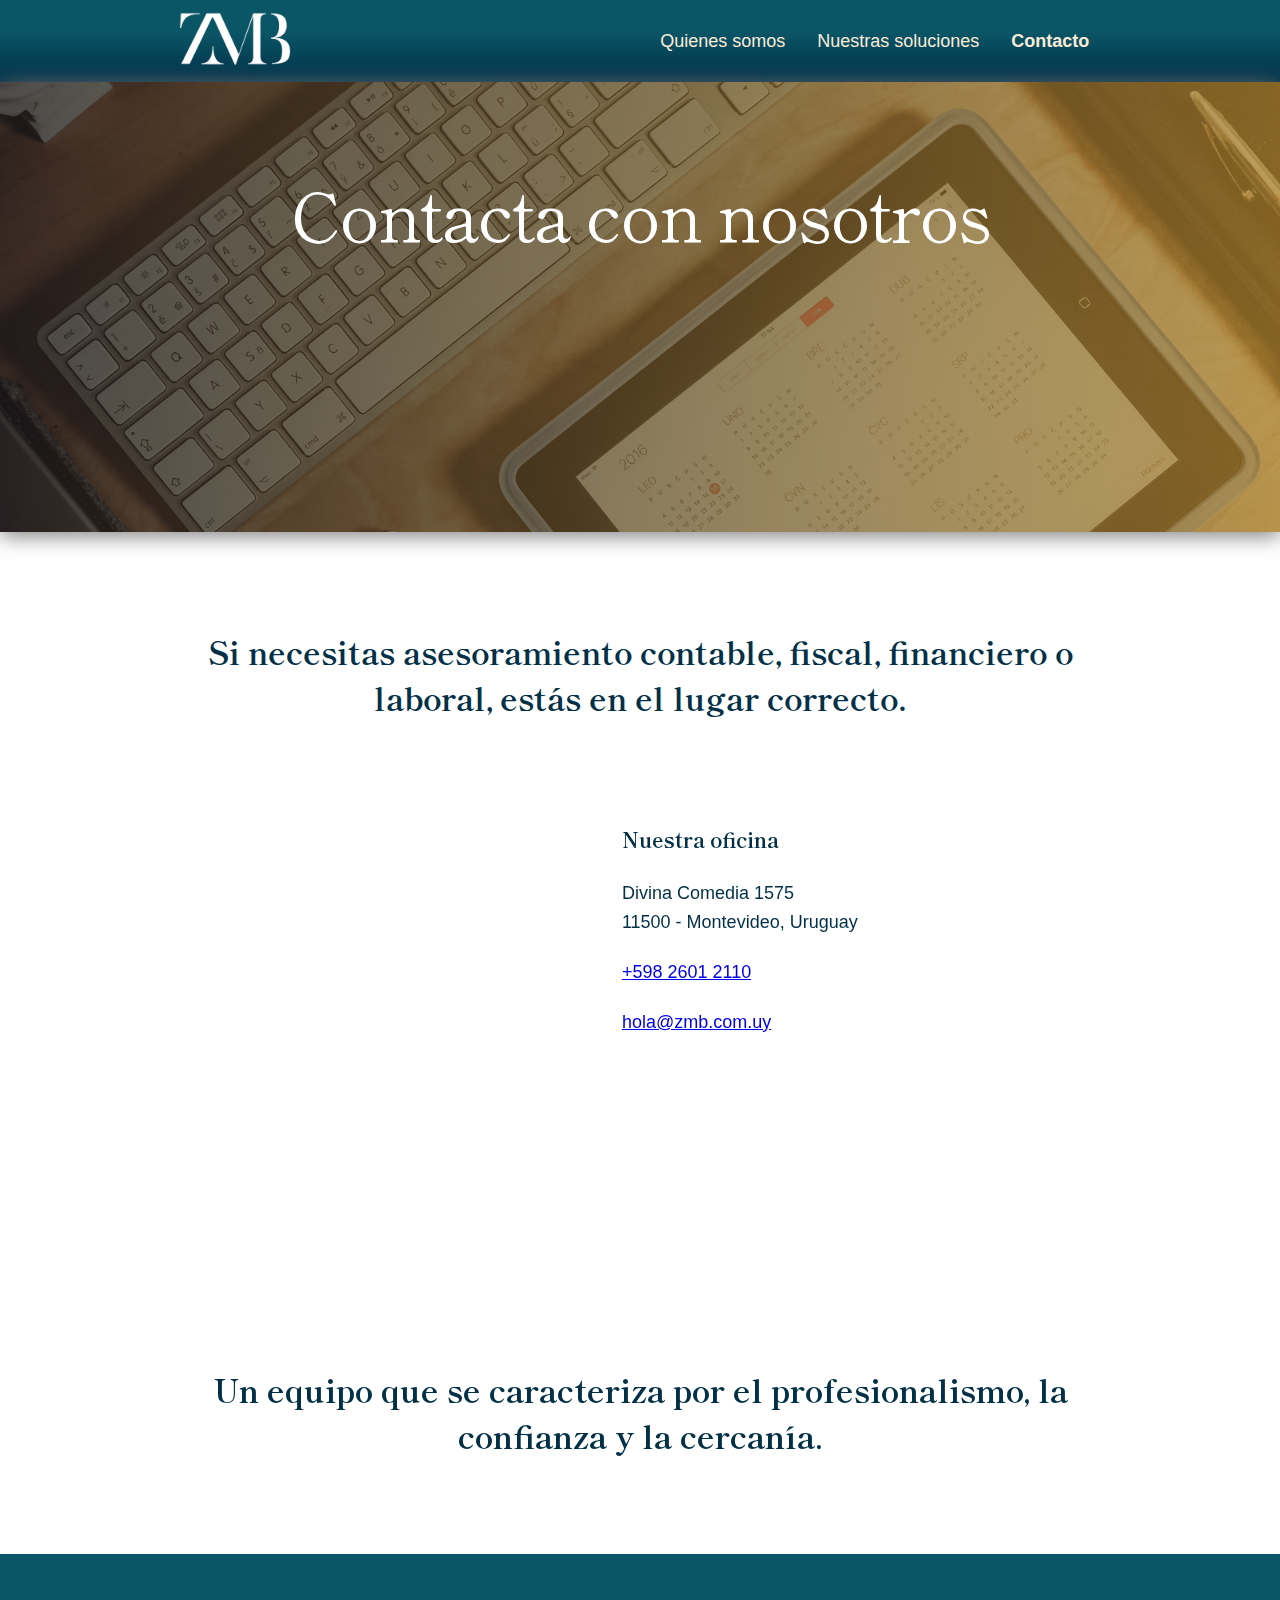
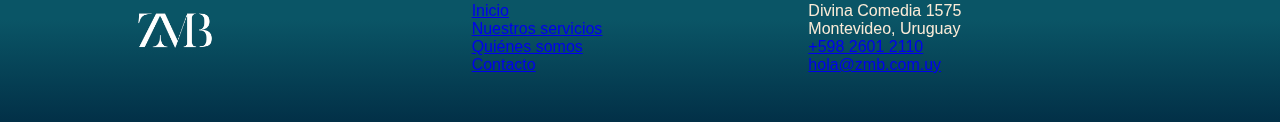
==== commit ae992227: "Cambios" ====
--- a/secciones/contacto.html
+++ b/secciones/contacto.html
@@ -30,12 +30,14 @@
  <!-- BANNER INICIAL -->
  <section class="banner-hero-contacto">
     <h1 >Contacta con nosotros</h1>
-    <h3>
-        Si necesitas asesoramiento contable, fiscal, financiero o laboral, estás en el lugar correcto.
-    </h3>
+    
 </section>
 
-
+<section class="texo-descripcion">
+    <h2>
+        Si necesitas asesoramiento contable, fiscal, financiero o laboral, estás en el lugar correcto.
+    </h2>
+</section>
 
 <!-- GOOGLE + CONTACTO -->
 <section class="contacto-flex">
@@ -69,7 +71,7 @@
 
 
         <!-- BANNER FINAL -->
-        <section class="contacto">
+        <section class="texo-descripcion">
             <h2>
                 Un equipo que se caracteriza por el profesionalismo, la confianza y la cercanía.
             </h2>
--- a/css/style.css
+++ b/css/style.css
@@ -66,6 +66,16 @@
   background-color: #f1efe1;
   border-color: #f1efe1;
   color: #023047; }
+
+.servicios-grid2 {
+  display: grid;
+  grid-template-columns: repeat(2, 1fr);
+  background-color: #f1efe1;
+  border-color: #f1efe1;
+  color: #023047; }
+
+.card {
+  margin: 2rem; }
 
 .button {
   background-color: #f1efe1;
@@ -126,7 +136,7 @@
   h2 {
     font-size: xx-large; }
   .texo-descripcion {
-    padding-top: 8rem;
+    padding-top: 6rem;
     padding-bottom: 6rem;
     padding-left: 20vh;
     padding-right: 20vh; }
@@ -145,6 +155,11 @@
     margin-bottom: 0rem; }
   .servicios-grid {
     grid-template-columns: repeat(4, 1fr);
+    padding-bottom: 0rem;
+    padding-left: 15vh;
+    padding-right: 15vh; }
+  .servicios-grid2 {
+    grid-template-columns: repeat(3, 1fr);
     padding-bottom: 0rem;
     padding-left: 15vh;
     padding-right: 15vh; }
@@ -169,7 +184,9 @@
     grid-template-columns: repeat(6, 1fr); }
   .clientes-grid img {
     width: 8vw;
-    margin-bottom: 1.5rem; } }
+    margin-bottom: 1.5rem; }
+  .card {
+    margin: 1.5rem; } }
 
 /*font-family: 'Montserrat', sans-serif;*/
 /*font-family: 'Shippori Mincho B1', serif;*/
@@ -336,7 +353,7 @@
 .contacto-flex {
   display: flex;
   flex-direction: column;
-  margin-top: 3rem; }
+  margin-top: 1rem; }
 
 .contacto {
   list-style: none;
@@ -353,6 +370,10 @@
   font-weight: 300;
   text-align: center;
   margin: 4rem; }
+
+.contacto li {
+  font-size: 13px;
+  color: #023047; }
 
 .contacto-mapa {
   width: 98%; }
@@ -367,14 +388,18 @@
     justify-content: space-around;
     padding-left: 30vh;
     padding-right: 30vh;
-    margin-top: 5rem; }
+    margin-top: 0rem; }
   .contacto-mapa {
     width: 150%; }
   .contacto h2 {
     font-size: 240%;
     margin: 5rem;
     padding-left: 15%;
-    padding-right: 15%; } }
+    padding-right: 15%; }
+  .contacto li {
+    margin-top: 0.5rem;
+    padding-right: 15vh;
+    font-size: large; } }
 
 /* EQUIPO */
 .equipo-flex {
